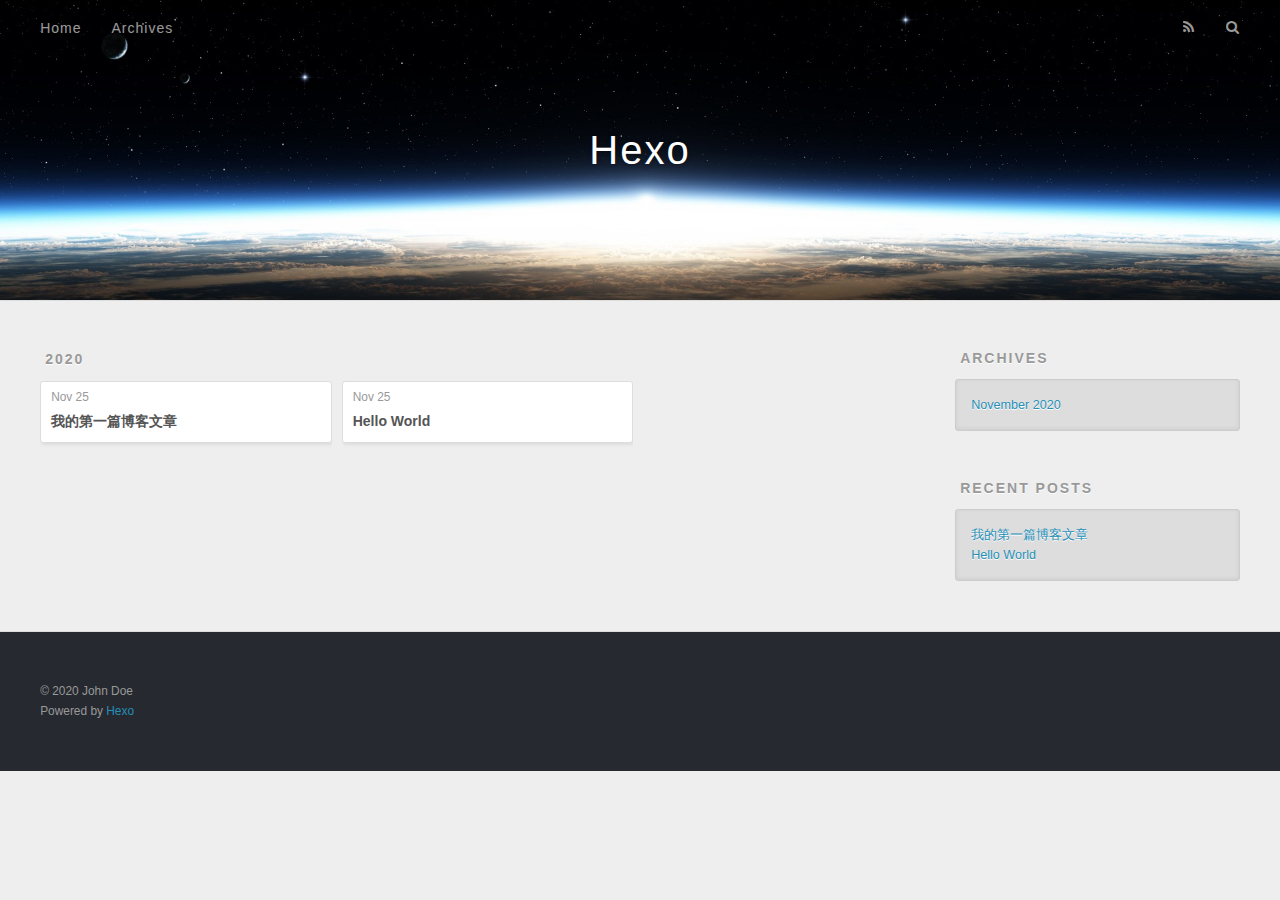
==== archives/index.html @ 77bc30f1 "Site updated: 2020-11-25 21:59:49" ====
<!DOCTYPE html>
<html>
<head>
  <meta charset="utf-8">
  

  
  <title>Archives | Hexo</title>
  <meta name="viewport" content="width=device-width, initial-scale=1, maximum-scale=1">
  <meta property="og:type" content="website">
<meta property="og:title" content="Hexo">
<meta property="og:url" content="http://example.com/archives/index.html">
<meta property="og:site_name" content="Hexo">
<meta property="og:locale" content="en_US">
<meta property="article:author" content="John Doe">
<meta name="twitter:card" content="summary">
  
    <link rel="alternate" href="/atom.xml" title="Hexo" type="application/atom+xml">
  
  
    <link rel="icon" href="/favicon.png">
  
  
    <link href="//fonts.googleapis.com/css?family=Source+Code+Pro" rel="stylesheet" type="text/css">
  
  
<link rel="stylesheet" href="/css/style.css">

<meta name="generator" content="Hexo 5.2.0"></head>

<body>
  <div id="container">
    <div id="wrap">
      <header id="header">
  <div id="banner"></div>
  <div id="header-outer" class="outer">
    <div id="header-title" class="inner">
      <h1 id="logo-wrap">
        <a href="/" id="logo">Hexo</a>
      </h1>
      
    </div>
    <div id="header-inner" class="inner">
      <nav id="main-nav">
        <a id="main-nav-toggle" class="nav-icon"></a>
        
          <a class="main-nav-link" href="/">Home</a>
        
          <a class="main-nav-link" href="/archives">Archives</a>
        
      </nav>
      <nav id="sub-nav">
        
          <a id="nav-rss-link" class="nav-icon" href="/atom.xml" title="RSS Feed"></a>
        
        <a id="nav-search-btn" class="nav-icon" title="Search"></a>
      </nav>
      <div id="search-form-wrap">
        <form action="//google.com/search" method="get" accept-charset="UTF-8" class="search-form"><input type="search" name="q" class="search-form-input" placeholder="Search"><button type="submit" class="search-form-submit">&#xF002;</button><input type="hidden" name="sitesearch" value="http://example.com"></form>
      </div>
    </div>
  </div>
</header>
      <div class="outer">
        <section id="main">
  
  
    
    
      
      
      <section class="archives-wrap">
        <div class="archive-year-wrap">
          <a href="/archives/2020" class="archive-year">2020</a>
        </div>
        <div class="archives">
    
    <article class="archive-article archive-type-post">
  <div class="archive-article-inner">
    <header class="archive-article-header">
      <a href="/2020/11/25/%E6%88%91%E7%9A%84%E7%AC%AC%E4%B8%80%E7%AF%87%E5%8D%9A%E5%AE%A2%E6%96%87%E7%AB%A0/" class="archive-article-date">
  <time datetime="2020-11-25T13:29:49.000Z" itemprop="datePublished">Nov 25</time>
</a>
      
  
    <h1 itemprop="name">
      <a class="archive-article-title" href="/2020/11/25/%E6%88%91%E7%9A%84%E7%AC%AC%E4%B8%80%E7%AF%87%E5%8D%9A%E5%AE%A2%E6%96%87%E7%AB%A0/">我的第一篇博客文章</a>
    </h1>
  

    </header>
  </div>
</article>
  
    
    
    <article class="archive-article archive-type-post">
  <div class="archive-article-inner">
    <header class="archive-article-header">
      <a href="/2020/11/25/hello-world/" class="archive-article-date">
  <time datetime="2020-11-25T12:55:19.593Z" itemprop="datePublished">Nov 25</time>
</a>
      
  
    <h1 itemprop="name">
      <a class="archive-article-title" href="/2020/11/25/hello-world/">Hello World</a>
    </h1>
  

    </header>
  </div>
</article>
  
  
    </div></section>
  


</section>
        
          <aside id="sidebar">
  
    

  
    

  
    
  
    
  <div class="widget-wrap">
    <h3 class="widget-title">Archives</h3>
    <div class="widget">
      <ul class="archive-list"><li class="archive-list-item"><a class="archive-list-link" href="/archives/2020/11/">November 2020</a></li></ul>
    </div>
  </div>


  
    
  <div class="widget-wrap">
    <h3 class="widget-title">Recent Posts</h3>
    <div class="widget">
      <ul>
        
          <li>
            <a href="/2020/11/25/%E6%88%91%E7%9A%84%E7%AC%AC%E4%B8%80%E7%AF%87%E5%8D%9A%E5%AE%A2%E6%96%87%E7%AB%A0/">我的第一篇博客文章</a>
          </li>
        
          <li>
            <a href="/2020/11/25/hello-world/">Hello World</a>
          </li>
        
      </ul>
    </div>
  </div>

  
</aside>
        
      </div>
      <footer id="footer">
  
  <div class="outer">
    <div id="footer-info" class="inner">
      &copy; 2020 John Doe<br>
      Powered by <a href="http://hexo.io/" target="_blank">Hexo</a>
    </div>
  </div>
</footer>
    </div>
    <nav id="mobile-nav">
  
    <a href="/" class="mobile-nav-link">Home</a>
  
    <a href="/archives" class="mobile-nav-link">Archives</a>
  
</nav>
    

<script src="//ajax.googleapis.com/ajax/libs/jquery/2.0.3/jquery.min.js"></script>


  
<link rel="stylesheet" href="/fancybox/jquery.fancybox.css">

  
<script src="/fancybox/jquery.fancybox.pack.js"></script>




<script src="/js/script.js"></script>




  </div>
</body>
</html>
---- css/style.css ----
body {
  width: 100%;
}
body:before,
body:after {
  content: "";
  display: table;
}
body:after {
  clear: both;
}
html,
body,
div,
span,
applet,
object,
iframe,
h1,
h2,
h3,
h4,
h5,
h6,
p,
blockquote,
pre,
a,
abbr,
acronym,
address,
big,
cite,
code,
del,
dfn,
em,
img,
ins,
kbd,
q,
s,
samp,
small,
strike,
strong,
sub,
sup,
tt,
var,
dl,
dt,
dd,
ol,
ul,
li,
fieldset,
form,
label,
legend,
table,
caption,
tbody,
tfoot,
thead,
tr,
th,
td {
  margin: 0;
  padding: 0;
  border: 0;
  outline: 0;
  font-weight: inherit;
  font-style: inherit;
  font-family: inherit;
  font-size: 100%;
  vertical-align: baseline;
}
body {
  line-height: 1;
  color: #000;
  background: #fff;
}
ol,
ul {
  list-style: none;
}
table {
  border-collapse: separate;
  border-spacing: 0;
  vertical-align: middle;
}
caption,
th,
td {
  text-align: left;
  font-weight: normal;
  vertical-align: middle;
}
a img {
  border: none;
}
input,
button {
  margin: 0;
  padding: 0;
}
input::-moz-focus-inner,
button::-moz-focus-inner {
  border: 0;
  padding: 0;
}
@font-face {
  font-family: FontAwesome;
  font-style: normal;
  font-weight: normal;
  src: url("fonts/fontawesome-webfont.eot?v=#4.0.3");
  src: url("fonts/fontawesome-webfont.eot?#iefix&v=#4.0.3") format("embedded-opentype"), url("fonts/fontawesome-webfont.woff?v=#4.0.3") format("woff"), url("fonts/fontawesome-webfont.ttf?v=#4.0.3") format("truetype"), url("fonts/fontawesome-webfont.svg#fontawesomeregular?v=#4.0.3") format("svg");
}
html,
body,
#container {
  height: 100%;
}
body {
  background: #eee;
  font: 14px -apple-system, BlinkMacSystemFont, "Segoe UI", "Roboto", "Oxygen", "Ubuntu", "Cantarell", "Fira Sans", "Droid Sans", "Helvetica Neue", sans-serif;
  -webkit-text-size-adjust: 100%;
}
.outer {
  max-width: 1220px;
  margin: 0 auto;
  padding: 0 20px;
}
.outer:before,
.outer:after {
  content: "";
  display: table;
}
.outer:after {
  clear: both;
}
.inner {
  display: inline;
  float: left;
  width: 98.33333333333333%;
  margin: 0 0.833333333333333%;
}
.left,
.alignleft {
  float: left;
}
.right,
.alignright {
  float: right;
}
.clear {
  clear: both;
}
#container {
  position: relative;
}
.mobile-nav-on {
  overflow: hidden;
}
#wrap {
  height: 100%;
  width: 100%;
  position: absolute;
  top: 0;
  left: 0;
  -webkit-transition: 0.2s ease-out;
  -moz-transition: 0.2s ease-out;
  -ms-transition: 0.2s ease-out;
  transition: 0.2s ease-out;
  z-index: 1;
  background: #eee;
}
.mobile-nav-on #wrap {
  left: 280px;
}
@media screen and (min-width: 768px) {
  #main {
    display: inline;
    float: left;
    width: 73.33333333333333%;
    margin: 0 0.833333333333333%;
  }
}
.article-date,
.article-category-link,
.archive-year,
.widget-title {
  text-decoration: none;
  text-transform: uppercase;
  letter-spacing: 2px;
  color: #999;
  margin-bottom: 1em;
  margin-left: 5px;
  line-height: 1em;
  text-shadow: 0 1px #fff;
  font-weight: bold;
}
.article-inner,
.archive-article-inner {
  background: #fff;
  -webkit-box-shadow: 1px 2px 3px #ddd;
  box-shadow: 1px 2px 3px #ddd;
  border: 1px solid #ddd;
  border-radius: 3px;
}
.article-entry h1,
.widget h1 {
  font-size: 2em;
}
.article-entry h2,
.widget h2 {
  font-size: 1.5em;
}
.article-entry h3,
.widget h3 {
  font-size: 1.3em;
}
.article-entry h4,
.widget h4 {
  font-size: 1.2em;
}
.article-entry h5,
.widget h5 {
  font-size: 1em;
}
.article-entry h6,
.widget h6 {
  font-size: 1em;
  color: #999;
}
.article-entry hr,
.widget hr {
  border: 1px dashed #ddd;
}
.article-entry strong,
.widget strong {
  font-weight: bold;
}
.article-entry em,
.widget em,
.article-entry cite,
.widget cite {
  font-style: italic;
}
.article-entry sup,
.widget sup,
.article-entry sub,
.widget sub {
  font-size: 0.75em;
  line-height: 0;
  position: relative;
  vertical-align: baseline;
}
.article-entry sup,
.widget sup {
  top: -0.5em;
}
.article-entry sub,
.widget sub {
  bottom: -0.2em;
}
.article-entry small,
.widget small {
  font-size: 0.85em;
}
.article-entry acronym,
.widget acronym,
.article-entry abbr,
.widget abbr {
  border-bottom: 1px dotted;
}
.article-entry ul,
.widget ul,
.article-entry ol,
.widget ol,
.article-entry dl,
.widget dl {
  margin: 0 20px;
  line-height: 1.6em;
}
.article-entry ul ul,
.widget ul ul,
.article-entry ol ul,
.widget ol ul,
.article-entry ul ol,
.widget ul ol,
.article-entry ol ol,
.widget ol ol {
  margin-top: 0;
  margin-bottom: 0;
}
.article-entry ul,
.widget ul {
  list-style: disc;
}
.article-entry ol,
.widget ol {
  list-style: decimal;
}
.article-entry dt,
.widget dt {
  font-weight: bold;
}
#header {
  height: 300px;
  position: relative;
  border-bottom: 1px solid #ddd;
}
#header:before,
#header:after {
  content: "";
  position: absolute;
  left: 0;
  right: 0;
  height: 40px;
}
#header:before {
  top: 0;
  background: -webkit-linear-gradient(rgba(0,0,0,0.2), transparent);
  background: -moz-linear-gradient(rgba(0,0,0,0.2), transparent);
  background: -ms-linear-gradient(rgba(0,0,0,0.2), transparent);
  background: linear-gradient(rgba(0,0,0,0.2), transparent);
}
#header:after {
  bottom: 0;
  background: -webkit-linear-gradient(transparent, rgba(0,0,0,0.2));
  background: -moz-linear-gradient(transparent, rgba(0,0,0,0.2));
  background: -ms-linear-gradient(transparent, rgba(0,0,0,0.2));
  background: linear-gradient(transparent, rgba(0,0,0,0.2));
}
#header-outer {
  height: 100%;
  position: relative;
}
#header-inner {
  position: relative;
  overflow: hidden;
}
#banner {
  position: absolute;
  top: 0;
  left: 0;
  width: 100%;
  height: 100%;
  background: url("images/banner.jpg") center #000;
  -webkit-background-size: cover;
  -moz-background-size: cover;
  background-size: cover;
  z-index: -1;
}
#header-title {
  text-align: center;
  height: 40px;
  position: absolute;
  top: 50%;
  left: 0;
  margin-top: -20px;
}
#logo,
#subtitle {
  text-decoration: none;
  color: #fff;
  font-weight: 300;
  text-shadow: 0 1px 4px rgba(0,0,0,0.3);
}
#logo {
  font-size: 40px;
  line-height: 40px;
  letter-spacing: 2px;
}
#subtitle {
  font-size: 16px;
  line-height: 16px;
  letter-spacing: 1px;
}
#subtitle-wrap {
  margin-top: 16px;
}
#main-nav {
  float: left;
  margin-left: -15px;
}
.nav-icon,
.main-nav-link {
  float: left;
  color: #fff;
  opacity: 0.6;
  text-decoration: none;
  text-shadow: 0 1px rgba(0,0,0,0.2);
  -webkit-transition: opacity 0.2s;
  -moz-transition: opacity 0.2s;
  -ms-transition: opacity 0.2s;
  transition: opacity 0.2s;
  display: block;
  padding: 20px 15px;
}
.nav-icon:hover,
.main-nav-link:hover {
  opacity: 1;
}
.nav-icon {
  font-family: FontAwesome;
  text-align: center;
  font-size: 14px;
  width: 14px;
  height: 14px;
  padding: 20px 15px;
  position: relative;
  cursor: pointer;
}
.main-nav-link {
  font-weight: 300;
  letter-spacing: 1px;
}
@media screen and (max-width: 479px) {
  .main-nav-link {
    display: none;
  }
}
#main-nav-toggle {
  display: none;
}
#main-nav-toggle:before {
  content: "\f0c9";
}
@media screen and (max-width: 479px) {
  #main-nav-toggle {
    display: block;
  }
}
#sub-nav {
  float: right;
  margin-right: -15px;
}
#nav-rss-link:before {
  content: "\f09e";
}
#nav-search-btn:before {
  content: "\f002";
}
#search-form-wrap {
  position: absolute;
  top: 15px;
  width: 150px;
  height: 30px;
  right: -150px;
  opacity: 0;
  -webkit-transition: 0.2s ease-out;
  -moz-transition: 0.2s ease-out;
  -ms-transition: 0.2s ease-out;
  transition: 0.2s ease-out;
}
#search-form-wrap.on {
  opacity: 1;
  right: 0;
}
@media screen and (max-width: 479px) {
  #search-form-wrap {
    width: 100%;
    right: -100%;
  }
}
.search-form {
  position: absolute;
  top: 0;
  left: 0;
  right: 0;
  background: #fff;
  padding: 5px 15px;
  border-radius: 15px;
  -webkit-box-shadow: 0 0 10px rgba(0,0,0,0.3);
  box-shadow: 0 0 10px rgba(0,0,0,0.3);
}
.search-form-input {
  border: none;
  background: none;
  color: #555;
  width: 100%;
  font: 13px -apple-system, BlinkMacSystemFont, "Segoe UI", "Roboto", "Oxygen", "Ubuntu", "Cantarell", "Fira Sans", "Droid Sans", "Helvetica Neue", sans-serif;
  outline: none;
}
.search-form-input::-webkit-search-results-decoration,
.search-form-input::-webkit-search-cancel-button {
  -webkit-appearance: none;
}
.search-form-submit {
  position: absolute;
  top: 50%;
  right: 10px;
  margin-top: -7px;
  font: 13px FontAwesome;
  border: none;
  background: none;
  color: #bbb;
  cursor: pointer;
}
.search-form-submit:hover,
.search-form-submit:focus {
  color: #777;
}
.article {
  margin: 50px 0;
}
.article-inner {
  overflow: hidden;
}
.article-meta:before,
.article-meta:after {
  content: "";
  display: table;
}
.article-meta:after {
  clear: both;
}
.article-date {
  float: left;
}
.article-category {
  float: left;
  line-height: 1em;
  color: #ccc;
  text-shadow: 0 1px #fff;
  margin-left: 8px;
}
.article-category:before {
  content: "\2022";
}
.article-category-link {
  margin: 0 12px 1em;
}
.article-header {
  padding: 20px 20px 0;
}
.article-title {
  text-decoration: none;
  font-size: 2em;
  font-weight: bold;
  color: #555;
  line-height: 1.1em;
  -webkit-transition: color 0.2s;
  -moz-transition: color 0.2s;
  -ms-transition: color 0.2s;
  transition: color 0.2s;
}
a.article-title:hover {
  color: #258fb8;
}
.article-entry {
  color: #555;
  padding: 0 20px;
}
.article-entry:before,
.article-entry:after {
  content: "";
  display: table;
}
.article-entry:after {
  clear: both;
}
.article-entry p,
.article-entry table {
  line-height: 1.6em;
  margin: 1.6em 0;
}
.article-entry h1,
.article-entry h2,
.article-entry h3,
.article-entry h4,
.article-entry h5,
.article-entry h6 {
  font-weight: bold;
}
.article-entry h1,
.article-entry h2,
.article-entry h3,
.article-entry h4,
.article-entry h5,
.article-entry h6 {
  line-height: 1.1em;
  margin: 1.1em 0;
}
.article-entry a {
  color: #258fb8;
  text-decoration: none;
}
.article-entry a:hover {
  text-decoration: underline;
}
.article-entry ul,
.article-entry ol,
.article-entry dl {
  margin-top: 1.6em;
  margin-bottom: 1.6em;
}
.article-entry img,
.article-entry video {
  max-width: 100%;
  height: auto;
  display: block;
  margin: auto;
}
.article-entry iframe {
  border: none;
}
.article-entry table {
  width: 100%;
  border-collapse: collapse;
  border-spacing: 0;
}
.article-entry th {
  font-weight: bold;
  border-bottom: 3px solid #ddd;
  padding-bottom: 0.5em;
}
.article-entry td {
  border-bottom: 1px solid #ddd;
  padding: 10px 0;
}
.article-entry blockquote {
  font-family: Georgia, "Times New Roman", serif;
  font-size: 1.4em;
  margin: 1.6em 20px;
  text-align: center;
}
.article-entry blockquote footer {
  font-size: 14px;
  margin: 1.6em 0;
  font-family: -apple-system, BlinkMacSystemFont, "Segoe UI", "Roboto", "Oxygen", "Ubuntu", "Cantarell", "Fira Sans", "Droid Sans", "Helvetica Neue", sans-serif;
}
.article-entry blockquote footer cite:before {
  content: "—";
  padding: 0 0.5em;
}
.article-entry .pullquote {
  text-align: left;
  width: 45%;
  margin: 0;
}
.article-entry .pullquote.left {
  margin-left: 0.5em;
  margin-right: 1em;
}
.article-entry .pullquote.right {
  margin-right: 0.5em;
  margin-left: 1em;
}
.article-entry .caption {
  color: #999;
  display: block;
  font-size: 0.9em;
  margin-top: 0.5em;
  position: relative;
  text-align: center;
}
.article-entry .video-container {
  position: relative;
  padding-top: 56.25%;
  height: 0;
  overflow: hidden;
}
.article-entry .video-container iframe,
.article-entry .video-container object,
.article-entry .video-container embed {
  position: absolute;
  top: 0;
  left: 0;
  width: 100%;
  height: 100%;
  margin-top: 0;
}
.article-more-link a {
  display: inline-block;
  line-height: 1em;
  padding: 6px 15px;
  border-radius: 15px;
  background: #eee;
  color: #999;
  text-shadow: 0 1px #fff;
  text-decoration: none;
}
.article-more-link a:hover {
  background: #258fb8;
  color: #fff;
  text-decoration: none;
  text-shadow: 0 1px #1e7293;
}
.article-footer {
  font-size: 0.85em;
  line-height: 1.6em;
  border-top: 1px solid #ddd;
  padding-top: 1.6em;
  margin: 0 20px 20px;
}
.article-footer:before,
.article-footer:after {
  content: "";
  display: table;
}
.article-footer:after {
  clear: both;
}
.article-footer a {
  color: #999;
  text-decoration: none;
}
.article-footer a:hover {
  color: #555;
}
.article-tag-list-item {
  float: left;
  margin-right: 10px;
}
.article-tag-list-link:before {
  content: "#";
}
.article-comment-link {
  float: right;
}
.article-comment-link:before {
  content: "\f075";
  font-family: FontAwesome;
  padding-right: 8px;
}
.article-share-link {
  cursor: pointer;
  float: right;
  margin-left: 20px;
}
.article-share-link:before {
  content: "\f064";
  font-family: FontAwesome;
  padding-right: 6px;
}
#article-nav {
  position: relative;
}
#article-nav:before,
#article-nav:after {
  content: "";
  display: table;
}
#article-nav:after {
  clear: both;
}
@media screen and (min-width: 768px) {
  #article-nav {
    margin: 50px 0;
  }
  #article-nav:before {
    width: 8px;
    height: 8px;
    position: absolute;
    top: 50%;
    left: 50%;
    margin-top: -4px;
    margin-left: -4px;
    content: "";
    border-radius: 50%;
    background: #ddd;
    -webkit-box-shadow: 0 1px 2px #fff;
    box-shadow: 0 1px 2px #fff;
  }
}
.article-nav-link-wrap {
  text-decoration: none;
  text-shadow: 0 1px #fff;
  color: #999;
  -webkit-box-sizing: border-box;
  -moz-box-sizing: border-box;
  box-sizing: border-box;
  margin-top: 50px;
  text-align: center;
  display: block;
}
.article-nav-link-wrap:hover {
  color: #555;
}
@media screen and (min-width: 768px) {
  .article-nav-link-wrap {
    width: 50%;
    margin-top: 0;
  }
}
@media screen and (min-width: 768px) {
  #article-nav-newer {
    float: left;
    text-align: right;
    padding-right: 20px;
  }
}
@media screen and (min-width: 768px) {
  #article-nav-older {
    float: right;
    text-align: left;
    padding-left: 20px;
  }
}
.article-nav-caption {
  text-transform: uppercase;
  letter-spacing: 2px;
  color: #ddd;
  line-height: 1em;
  font-weight: bold;
}
#article-nav-newer .article-nav-caption {
  margin-right: -2px;
}
.article-nav-title {
  font-size: 0.85em;
  line-height: 1.6em;
  margin-top: 0.5em;
}
.article-share-box {
  position: absolute;
  display: none;
  background: #fff;
  -webkit-box-shadow: 1px 2px 10px rgba(0,0,0,0.2);
  box-shadow: 1px 2px 10px rgba(0,0,0,0.2);
  border-radius: 3px;
  margin-left: -145px;
  overflow: hidden;
  z-index: 1;
}
.article-share-box.on {
  display: block;
}
.article-share-input {
  width: 100%;
  background: none;
  -webkit-box-sizing: border-box;
  -moz-box-sizing: border-box;
  box-sizing: border-box;
  font: 14px -apple-system, BlinkMacSystemFont, "Segoe UI", "Roboto", "Oxygen", "Ubuntu", "Cantarell", "Fira Sans", "Droid Sans", "Helvetica Neue", sans-serif;
  padding: 0 15px;
  color: #555;
  outline: none;
  border: 1px solid #ddd;
  border-radius: 3px 3px 0 0;
  height: 36px;
  line-height: 36px;
}
.article-share-links {
  background: #eee;
}
.article-share-links:before,
.article-share-links:after {
  content: "";
  display: table;
}
.article-share-links:after {
  clear: both;
}
.article-share-twitter,
.article-share-facebook,
.article-share-pinterest,
.article-share-google {
  width: 50px;
  height: 36px;
  display: block;
  float: left;
  position: relative;
  color: #999;
  text-shadow: 0 1px #fff;
}
.article-share-twitter:before,
.article-share-facebook:before,
.article-share-pinterest:before,
.article-share-google:before {
  font-size: 20px;
  font-family: FontAwesome;
  width: 20px;
  height: 20px;
  position: absolute;
  top: 50%;
  left: 50%;
  margin-top: -10px;
  margin-left: -10px;
  text-align: center;
}
.article-share-twitter:hover,
.article-share-facebook:hover,
.article-share-pinterest:hover,
.article-share-google:hover {
  color: #fff;
}
.article-share-twitter:before {
  content: "\f099";
}
.article-share-twitter:hover {
  background: #00aced;
  text-shadow: 0 1px #008abe;
}
.article-share-facebook:before {
  content: "\f09a";
}
.article-share-facebook:hover {
  background: #3b5998;
  text-shadow: 0 1px #2f477a;
}
.article-share-pinterest:before {
  content: "\f0d2";
}
.article-share-pinterest:hover {
  background: #cb2027;
  text-shadow: 0 1px #a21a1f;
}
.article-share-google:before {
  content: "\f0d5";
}
.article-share-google:hover {
  background: #dd4b39;
  text-shadow: 0 1px #be3221;
}
.article-gallery {
  background: #000;
  position: relative;
}
.article-gallery-photos {
  position: relative;
  overflow: hidden;
}
.article-gallery-img {
  display: none;
  max-width: 100%;
}
.article-gallery-img:first-child {
  display: block;
}
.article-gallery-img.loaded {
  position: absolute;
  display: block;
}
.article-gallery-img img {
  display: block;
  max-width: 100%;
  margin: 0 auto;
}
#comments {
  background: #fff;
  -webkit-box-shadow: 1px 2px 3px #ddd;
  box-shadow: 1px 2px 3px #ddd;
  padding: 20px;
  border: 1px solid #ddd;
  border-radius: 3px;
  margin: 50px 0;
}
#comments a {
  color: #258fb8;
}
.archives-wrap {
  margin: 50px 0;
}
.archives:before,
.archives:after {
  content: "";
  display: table;
}
.archives:after {
  clear: both;
}
.archive-year-wrap {
  margin-bottom: 1em;
}
.archives {
  -webkit-column-gap: 10px;
  -moz-column-gap: 10px;
  column-gap: 10px;
}
@media screen and (min-width: 480px) and (max-width: 767px) {
  .archives {
    -webkit-column-count: 2;
    -moz-column-count: 2;
    column-count: 2;
  }
}
@media screen and (min-width: 768px) {
  .archives {
    -webkit-column-count: 3;
    -moz-column-count: 3;
    column-count: 3;
  }
}
.archive-article {
  -webkit-column-break-inside: avoid;
  page-break-inside: avoid;
  overflow: hidden;
  break-inside: avoid-column;
}
.archive-article-inner {
  padding: 10px;
  margin-bottom: 15px;
}
.archive-article-title {
  text-decoration: none;
  font-weight: bold;
  color: #555;
  -webkit-transition: color 0.2s;
  -moz-transition: color 0.2s;
  -ms-transition: color 0.2s;
  transition: color 0.2s;
  line-height: 1.6em;
}
.archive-article-title:hover {
  color: #258fb8;
}
.archive-article-footer {
  margin-top: 1em;
}
.archive-article-date {
  color: #999;
  text-decoration: none;
  font-size: 0.85em;
  line-height: 1em;
  margin-bottom: 0.5em;
  display: block;
}
#page-nav {
  margin: 50px auto;
  background: #fff;
  -webkit-box-shadow: 1px 2px 3px #ddd;
  box-shadow: 1px 2px 3px #ddd;
  border: 1px solid #ddd;
  border-radius: 3px;
  text-align: center;
  color: #999;
  overflow: hidden;
}
#page-nav:before,
#page-nav:after {
  content: "";
  display: table;
}
#page-nav:after {
  clear: both;
}
#page-nav a,
#page-nav span {
  padding: 10px 20px;
  line-height: 1;
  height: 2ex;
}
#page-nav a {
  color: #999;
  text-decoration: none;
}
#page-nav a:hover {
  background: #999;
  color: #fff;
}
#page-nav .prev {
  float: left;
}
#page-nav .next {
  float: right;
}
#page-nav .page-number {
  display: inline-block;
}
@media screen and (max-width: 479px) {
  #page-nav .page-number {
    display: none;
  }
}
#page-nav .current {
  color: #555;
  font-weight: bold;
}
#page-nav .space {
  color: #ddd;
}
#footer {
  background: #262a30;
  padding: 50px 0;
  border-top: 1px solid #ddd;
  color: #999;
}
#footer a {
  color: #258fb8;
  text-decoration: none;
}
#footer a:hover {
  text-decoration: underline;
}
#footer-info {
  line-height: 1.6em;
  font-size: 0.85em;
}
.article-entry pre,
.article-entry .highlight {
  background: #2d2d2d;
  margin: 0 -20px;
  padding: 15px 20px;
  border-style: solid;
  border-color: #ddd;
  border-width: 1px 0;
  overflow: auto;
  color: #ccc;
  line-height: 22.400000000000002px;
}
.article-entry .highlight .gutter pre,
.article-entry .gist .gist-file .gist-data .line-numbers {
  color: #666;
  font-size: 0.85em;
}
.article-entry pre,
.article-entry code {
  font-family: "Source Code Pro", Consolas, Monaco, Menlo, Consolas, monospace;
}
.article-entry code {
  background: #eee;
  text-shadow: 0 1px #fff;
  padding: 0 0.3em;
}
.article-entry pre code {
  background: none;
  text-shadow: none;
  padding: 0;
}
.article-entry .highlight pre {
  border: none;
  margin: 0;
  padding: 0;
}
.article-entry .highlight table {
  margin: 0;
  width: auto;
}
.article-entry .highlight td {
  border: none;
  padding: 0;
}
.article-entry .highlight figcaption {
  font-size: 0.85em;
  color: #999;
  line-height: 1em;
  margin-bottom: 1em;
}
.article-entry .highlight figcaption:before,
.article-entry .highlight figcaption:after {
  content: "";
  display: table;
}
.article-entry .highlight figcaption:after {
  clear: both;
}
.article-entry .highlight figcaption a {
  float: right;
}
.article-entry .highlight .gutter pre {
  text-align: right;
  padding-right: 20px;
}
.article-entry .highlight .line {
  height: 22.400000000000002px;
}
.article-entry .highlight .line.marked {
  background: #515151;
}
.article-entry .gist {
  margin: 0 -20px;
  border-style: solid;
  border-color: #ddd;
  border-width: 1px 0;
  background: #2d2d2d;
  padding: 15px 20px 15px 0;
}
.article-entry .gist .gist-file {
  border: none;
  font-family: "Source Code Pro", Consolas, Monaco, Menlo, Consolas, monospace;
  margin: 0;
}
.article-entry .gist .gist-file .gist-data {
  background: none;
  border: none;
}
.article-entry .gist .gist-file .gist-data .line-numbers {
  background: none;
  border: none;
  padding: 0 20px 0 0;
}
.article-entry .gist .gist-file .gist-data .line-data {
  padding: 0 !important;
}
.article-entry .gist .gist-file .highlight {
  margin: 0;
  padding: 0;
  border: none;
}
.article-entry .gist .gist-file .gist-meta {
  background: #2d2d2d;
  color: #999;
  font: 0.85em -apple-system, BlinkMacSystemFont, "Segoe UI", "Roboto", "Oxygen", "Ubuntu", "Cantarell", "Fira Sans", "Droid Sans", "Helvetica Neue", sans-serif;
  text-shadow: 0 0;
  padding: 0;
  margin-top: 1em;
  margin-left: 20px;
}
.article-entry .gist .gist-file .gist-meta a {
  color: #258fb8;
  font-weight: normal;
}
.article-entry .gist .gist-file .gist-meta a:hover {
  text-decoration: underline;
}
pre .comment,
pre .title {
  color: #999;
}
pre .variable,
pre .attribute,
pre .tag,
pre .regexp,
pre .ruby .constant,
pre .xml .tag .title,
pre .xml .pi,
pre .xml .doctype,
pre .html .doctype,
pre .css .id,
pre .css .class,
pre .css .pseudo {
  color: #f2777a;
}
pre .number,
pre .preprocessor,
pre .built_in,
pre .literal,
pre .params,
pre .constant {
  color: #f99157;
}
pre .class,
pre .ruby .class .title,
pre .css .rules .attribute {
  color: #9c9;
}
pre .string,
pre .value,
pre .inheritance,
pre .header,
pre .ruby .symbol,
pre .xml .cdata {
  color: #9c9;
}
pre .css .hexcolor {
  color: #6cc;
}
pre .function,
pre .python .decorator,
pre .python .title,
pre .ruby .function .title,
pre .ruby .title .keyword,
pre .perl .sub,
pre .javascript .title,
pre .coffeescript .title {
  color: #69c;
}
pre .keyword,
pre .javascript .function {
  color: #c9c;
}
@media screen and (max-width: 479px) {
  #mobile-nav {
    position: absolute;
    top: 0;
    left: 0;
    width: 280px;
    height: 100%;
    background: #191919;
    border-right: 1px solid #fff;
  }
}
@media screen and (max-width: 479px) {
  .mobile-nav-link {
    display: block;
    color: #999;
    text-decoration: none;
    padding: 15px 20px;
    font-weight: bold;
  }
  .mobile-nav-link:hover {
    color: #fff;
  }
}
@media screen and (min-width: 768px) {
  #sidebar {
    display: inline;
    float: left;
    width: 23.333333333333332%;
    margin: 0 0.833333333333333%;
  }
}
.widget-wrap {
  margin: 50px 0;
}
.widget {
  color: #777;
  text-shadow: 0 1px #fff;
  background: #ddd;
  -webkit-box-shadow: 0 -1px 4px #ccc inset;
  box-shadow: 0 -1px 4px #ccc inset;
  border: 1px solid #ccc;
  padding: 15px;
  border-radius: 3px;
}
.widget a {
  color: #258fb8;
  text-decoration: none;
}
.widget a:hover {
  text-decoration: underline;
}
.widget ul ul,
.widget ol ul,
.widget dl ul,
.widget ul ol,
.widget ol ol,
.widget dl ol,
.widget ul dl,
.widget ol dl,
.widget dl dl {
  margin-left: 15px;
  list-style: disc;
}
.widget {
  line-height: 1.6em;
  word-wrap: break-word;
  font-size: 0.9em;
}
.widget ul,
.widget ol {
  list-style: none;
  margin: 0;
}
.widget ul ul,
.widget ol ul,
.widget ul ol,
.widget ol ol {
  margin: 0 20px;
}
.widget ul ul,
.widget ol ul {
  list-style: disc;
}
.widget ul ol,
.widget ol ol {
  list-style: decimal;
}
.category-list-count,
.tag-list-count,
.archive-list-count {
  padding-left: 5px;
  color: #999;
  font-size: 0.85em;
}
.category-list-count:before,
.tag-list-count:before,
.archive-list-count:before {
  content: "(";
}
.category-list-count:after,
.tag-list-count:after,
.archive-list-count:after {
  content: ")";
}
.tagcloud a {
  margin-right: 5px;
  display: inline-block;
}
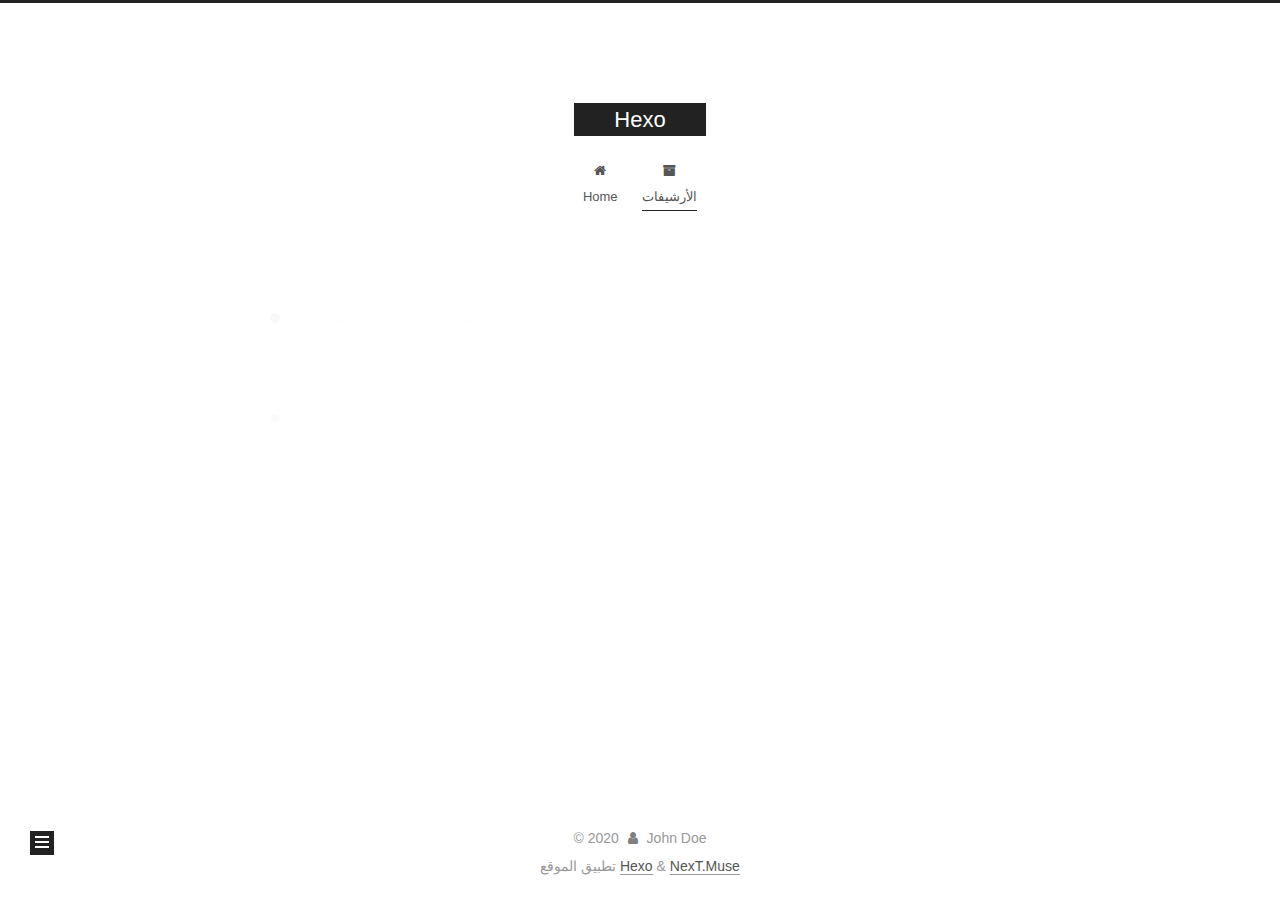
==== commit a539ceef: "Site updated: 2020-11-26 10:55:27" ====
--- a/archives/index.html
+++ b/archives/index.html
@@ -1,201 +1,360 @@
 <!DOCTYPE html>
-<html>
+<html lang="zh-Hans">
 <head>
-  <meta charset="utf-8">
-  
-
-  
-  <title>Archives | Hexo</title>
-  <meta name="viewport" content="width=device-width, initial-scale=1, maximum-scale=1">
+  <meta charset="UTF-8">
+<meta name="viewport" content="width=device-width, initial-scale=1, maximum-scale=2">
+<meta name="theme-color" content="#222">
+<meta name="generator" content="Hexo 5.2.0">
+  <link rel="apple-touch-icon" sizes="180x180" href="/images/apple-touch-icon-next.png">
+  <link rel="icon" type="image/png" sizes="32x32" href="/images/favicon-32x32-next.png">
+  <link rel="icon" type="image/png" sizes="16x16" href="/images/favicon-16x16-next.png">
+  <link rel="mask-icon" href="/images/logo.svg" color="#222">
+
+<link rel="stylesheet" href="/css/main.css">
+
+
+<link rel="stylesheet" href="/lib/font-awesome/css/font-awesome.min.css">
+
+<script id="hexo-configurations">
+    var NexT = window.NexT || {};
+    var CONFIG = {"hostname":"example.com","root":"/","scheme":"Muse","version":"7.8.0","exturl":false,"sidebar":{"position":"left","display":"post","padding":18,"offset":12,"onmobile":false},"copycode":{"enable":false,"show_result":false,"style":null},"back2top":{"enable":true,"sidebar":false,"scrollpercent":false},"bookmark":{"enable":false,"color":"#222","save":"auto"},"fancybox":false,"mediumzoom":false,"lazyload":false,"pangu":false,"comments":{"style":"tabs","active":null,"storage":true,"lazyload":false,"nav":null},"algolia":{"hits":{"per_page":10},"labels":{"input_placeholder":"Search for Posts","hits_empty":"We didn't find any results for the search: ${query}","hits_stats":"${hits} results found in ${time} ms"}},"localsearch":{"enable":false,"trigger":"auto","top_n_per_article":1,"unescape":false,"preload":false},"motion":{"enable":true,"async":false,"transition":{"post_block":"fadeIn","post_header":"slideDownIn","post_body":"slideDownIn","coll_header":"slideLeftIn","sidebar":"slideUpIn"}}};
+  </script>
+
   <meta property="og:type" content="website">
 <meta property="og:title" content="Hexo">
 <meta property="og:url" content="http://example.com/archives/index.html">
 <meta property="og:site_name" content="Hexo">
-<meta property="og:locale" content="en_US">
+<meta property="og:locale">
 <meta property="article:author" content="John Doe">
 <meta name="twitter:card" content="summary">
-  
-    <link rel="alternate" href="/atom.xml" title="Hexo" type="application/atom+xml">
-  
-  
-    <link rel="icon" href="/favicon.png">
-  
-  
-    <link href="//fonts.googleapis.com/css?family=Source+Code+Pro" rel="stylesheet" type="text/css">
-  
-  
-<link rel="stylesheet" href="/css/style.css">
-
-<meta name="generator" content="Hexo 5.2.0"></head>
-
-<body>
-  <div id="container">
-    <div id="wrap">
-      <header id="header">
-  <div id="banner"></div>
-  <div id="header-outer" class="outer">
-    <div id="header-title" class="inner">
-      <h1 id="logo-wrap">
-        <a href="/" id="logo">Hexo</a>
-      </h1>
+
+<link rel="canonical" href="http://example.com/archives/">
+
+
+<script id="page-configurations">
+  // https://hexo.io/docs/variables.html
+  CONFIG.page = {
+    sidebar: "",
+    isHome : false,
+    isPost : false,
+    lang   : 'zh-Hans'
+  };
+</script>
+
+  <title>الأرشيف | Hexo</title>
+  
+
+
+
+
+
+
+  <noscript>
+  <style>
+  .use-motion .brand,
+  .use-motion .menu-item,
+  .sidebar-inner,
+  .use-motion .post-block,
+  .use-motion .pagination,
+  .use-motion .comments,
+  .use-motion .post-header,
+  .use-motion .post-body,
+  .use-motion .collection-header { opacity: initial; }
+
+  .use-motion .site-title,
+  .use-motion .site-subtitle {
+    opacity: initial;
+    top: initial;
+  }
+
+  .use-motion .logo-line-before i { left: initial; }
+  .use-motion .logo-line-after i { right: initial; }
+  </style>
+</noscript>
+
+</head>
+
+<body itemscope itemtype="http://schema.org/WebPage">
+  <div class="container use-motion">
+    <div class="headband"></div>
+
+    <header class="header" itemscope itemtype="http://schema.org/WPHeader">
+      <div class="header-inner"><div class="site-brand-container">
+  <div class="site-nav-toggle">
+    <div class="toggle" aria-label="تشغيل شريط التصفح">
+      <span class="toggle-line toggle-line-first"></span>
+      <span class="toggle-line toggle-line-middle"></span>
+      <span class="toggle-line toggle-line-last"></span>
+    </div>
+  </div>
+
+  <div class="site-meta">
+
+    <a href="/" class="brand" rel="start">
+      <span class="logo-line-before"><i></i></span>
+      <h1 class="site-title">Hexo</h1>
+      <span class="logo-line-after"><i></i></span>
+    </a>
+  </div>
+
+  <div class="site-nav-right">
+    <div class="toggle popup-trigger">
+    </div>
+  </div>
+</div>
+
+
+
+
+<nav class="site-nav">
+  <ul id="menu" class="menu">
+        <li class="menu-item menu-item-home">
+
+    <a href="/" rel="section"><i class="fa fa-fw fa-home"></i>Home</a>
+
+  </li>
+        <li class="menu-item menu-item-archives">
+
+    <a href="/archives/" rel="section"><i class="fa fa-fw fa-archive"></i>الأرشيفات</a>
+
+  </li>
+  </ul>
+</nav>
+
+
+
+
+</div>
+    </header>
+
+    
+  <div class="back-to-top">
+    <i class="fa fa-arrow-up"></i>
+    <span>0%</span>
+  </div>
+
+
+    <main class="main">
+      <div class="main-inner">
+        <div class="content-wrap">
+          
+
+          <div class="content archive">
+            
+
+  
+  
+  
+  <div class="post-block">
+    <div class="posts-collapse">
+      <div class="collection-title">
+        <span class="collection-header">هِم..! 2 مقالاً بالمُجمل. واصل الكتابة.</span>
+      </div>
+
       
-    </div>
-    <div id="header-inner" class="inner">
-      <nav id="main-nav">
-        <a id="main-nav-toggle" class="nav-icon"></a>
+    <div class="collection-year">
+      <span class="collection-header">2020</span>
+    </div>
+
+  <article itemscope itemtype="http://schema.org/Article">
+    <header class="post-header">
+
+      <div class="post-meta">
+        <time itemprop="dateCreated"
+              datetime="2020-11-25T21:29:49+08:00"
+              content="2020-11-25">
+          11-25
+        </time>
+      </div>
+
+      <div class="post-title">
+          <a class="post-title-link" href="/2020/11/25/%E6%88%91%E7%9A%84%E7%AC%AC%E4%B8%80%E7%AF%87%E5%8D%9A%E5%AE%A2%E6%96%87%E7%AB%A0/" itemprop="url">
+            <span itemprop="name">我的第一篇博客文章</span>
+          </a>
+      </div>
+
+    </header>
+  </article>
+
+  <article itemscope itemtype="http://schema.org/Article">
+    <header class="post-header">
+
+      <div class="post-meta">
+        <time itemprop="dateCreated"
+              datetime="2020-11-25T20:55:19+08:00"
+              content="2020-11-25">
+          11-25
+        </time>
+      </div>
+
+      <div class="post-title">
+          <a class="post-title-link" href="/2020/11/25/hello-world/" itemprop="url">
+            <span itemprop="name">Hello World</span>
+          </a>
+      </div>
+
+    </header>
+  </article>
+
+
+    </div>
+  </div>
+  
+  
+  
+
+  
+
+
+
+          </div>
+          
+
+<script>
+  window.addEventListener('tabs:register', () => {
+    let { activeClass } = CONFIG.comments;
+    if (CONFIG.comments.storage) {
+      activeClass = localStorage.getItem('comments_active') || activeClass;
+    }
+    if (activeClass) {
+      let activeTab = document.querySelector(`a[href="#comment-${activeClass}"]`);
+      if (activeTab) {
+        activeTab.click();
+      }
+    }
+  });
+  if (CONFIG.comments.storage) {
+    window.addEventListener('tabs:click', event => {
+      if (!event.target.matches('.tabs-comment .tab-content .tab-pane')) return;
+      let commentClass = event.target.classList[1];
+      localStorage.setItem('comments_active', commentClass);
+    });
+  }
+</script>
+
+        </div>
+          
+  
+  <div class="toggle sidebar-toggle">
+    <span class="toggle-line toggle-line-first"></span>
+    <span class="toggle-line toggle-line-middle"></span>
+    <span class="toggle-line toggle-line-last"></span>
+  </div>
+
+  <aside class="sidebar">
+    <div class="sidebar-inner">
+
+      <ul class="sidebar-nav motion-element">
+        <li class="sidebar-nav-toc">
+          المحتويات
+        </li>
+        <li class="sidebar-nav-overview">
+          عام
+        </li>
+      </ul>
+
+      <!--noindex-->
+      <div class="post-toc-wrap sidebar-panel">
+      </div>
+      <!--/noindex-->
+
+      <div class="site-overview-wrap sidebar-panel">
+        <div class="site-author motion-element" itemprop="author" itemscope itemtype="http://schema.org/Person">
+  <p class="site-author-name" itemprop="name">John Doe</p>
+  <div class="site-description" itemprop="description"></div>
+</div>
+<div class="site-state-wrap motion-element">
+  <nav class="site-state">
+      <div class="site-state-item site-state-posts">
+          <a href="/archives/">
         
-          <a class="main-nav-link" href="/">Home</a>
+          <span class="site-state-item-count">2</span>
+          <span class="site-state-item-name">المقالات</span>
+        </a>
+      </div>
+  </nav>
+</div>
+
+
+
+      </div>
+
+    </div>
+  </aside>
+  <div id="sidebar-dimmer"></div>
+
+
+      </div>
+    </main>
+
+    <footer class="footer">
+      <div class="footer-inner">
         
-          <a class="main-nav-link" href="/archives">Archives</a>
+
         
-      </nav>
-      <nav id="sub-nav">
+
+<div class="copyright">
+  
+  &copy; 
+  <span itemprop="copyrightYear">2020</span>
+  <span class="with-love">
+    <i class="fa fa-user"></i>
+  </span>
+  <span class="author" itemprop="copyrightHolder">John Doe</span>
+</div>
+  <div class="powered-by">تطبيق الموقع <a href="https://hexo.io/" class="theme-link" rel="noopener" target="_blank">Hexo</a> & <a href="https://muse.theme-next.org/" class="theme-link" rel="noopener" target="_blank">NexT.Muse</a>
+  </div>
+
         
-          <a id="nav-rss-link" class="nav-icon" href="/atom.xml" title="RSS Feed"></a>
-        
-        <a id="nav-search-btn" class="nav-icon" title="Search"></a>
-      </nav>
-      <div id="search-form-wrap">
-        <form action="//google.com/search" method="get" accept-charset="UTF-8" class="search-form"><input type="search" name="q" class="search-form-input" placeholder="Search"><button type="submit" class="search-form-submit">&#xF002;</button><input type="hidden" name="sitesearch" value="http://example.com"></form>
-      </div>
-    </div>
-  </div>
-</header>
-      <div class="outer">
-        <section id="main">
-  
-  
-    
-    
-      
-      
-      <section class="archives-wrap">
-        <div class="archive-year-wrap">
-          <a href="/archives/2020" class="archive-year">2020</a>
-        </div>
-        <div class="archives">
-    
-    <article class="archive-article archive-type-post">
-  <div class="archive-article-inner">
-    <header class="archive-article-header">
-      <a href="/2020/11/25/%E6%88%91%E7%9A%84%E7%AC%AC%E4%B8%80%E7%AF%87%E5%8D%9A%E5%AE%A2%E6%96%87%E7%AB%A0/" class="archive-article-date">
-  <time datetime="2020-11-25T13:29:49.000Z" itemprop="datePublished">Nov 25</time>
-</a>
-      
-  
-    <h1 itemprop="name">
-      <a class="archive-article-title" href="/2020/11/25/%E6%88%91%E7%9A%84%E7%AC%AC%E4%B8%80%E7%AF%87%E5%8D%9A%E5%AE%A2%E6%96%87%E7%AB%A0/">我的第一篇博客文章</a>
-    </h1>
-  
-
-    </header>
-  </div>
-</article>
-  
-    
-    
-    <article class="archive-article archive-type-post">
-  <div class="archive-article-inner">
-    <header class="archive-article-header">
-      <a href="/2020/11/25/hello-world/" class="archive-article-date">
-  <time datetime="2020-11-25T12:55:19.593Z" itemprop="datePublished">Nov 25</time>
-</a>
-      
-  
-    <h1 itemprop="name">
-      <a class="archive-article-title" href="/2020/11/25/hello-world/">Hello World</a>
-    </h1>
-  
-
-    </header>
-  </div>
-</article>
-  
-  
-    </div></section>
-  
-
-
-</section>
-        
-          <aside id="sidebar">
-  
-    
-
-  
-    
-
-  
-    
-  
-    
-  <div class="widget-wrap">
-    <h3 class="widget-title">Archives</h3>
-    <div class="widget">
-      <ul class="archive-list"><li class="archive-list-item"><a class="archive-list-link" href="/archives/2020/11/">November 2020</a></li></ul>
-    </div>
-  </div>
-
-
-  
-    
-  <div class="widget-wrap">
-    <h3 class="widget-title">Recent Posts</h3>
-    <div class="widget">
-      <ul>
-        
-          <li>
-            <a href="/2020/11/25/%E6%88%91%E7%9A%84%E7%AC%AC%E4%B8%80%E7%AF%87%E5%8D%9A%E5%AE%A2%E6%96%87%E7%AB%A0/">我的第一篇博客文章</a>
-          </li>
-        
-          <li>
-            <a href="/2020/11/25/hello-world/">Hello World</a>
-          </li>
-        
-      </ul>
-    </div>
-  </div>
-
-  
-</aside>
-        
-      </div>
-      <footer id="footer">
-  
-  <div class="outer">
-    <div id="footer-info" class="inner">
-      &copy; 2020 John Doe<br>
-      Powered by <a href="http://hexo.io/" target="_blank">Hexo</a>
-    </div>
-  </div>
-</footer>
-    </div>
-    <nav id="mobile-nav">
-  
-    <a href="/" class="mobile-nav-link">Home</a>
-  
-    <a href="/archives" class="mobile-nav-link">Archives</a>
-  
-</nav>
-    
-
-<script src="//ajax.googleapis.com/ajax/libs/jquery/2.0.3/jquery.min.js"></script>
-
-
-  
-<link rel="stylesheet" href="/fancybox/jquery.fancybox.css">
-
-  
-<script src="/fancybox/jquery.fancybox.pack.js"></script>
-
-
-
-
-<script src="/js/script.js"></script>
-
-
-
-
-  </div>
+
+
+
+
+
+
+
+
+      </div>
+    </footer>
+  </div>
+
+  
+  <script src="/lib/anime.min.js"></script>
+  <script src="/lib/velocity/velocity.min.js"></script>
+  <script src="/lib/velocity/velocity.ui.min.js"></script>
+
+<script src="/js/utils.js"></script>
+
+<script src="/js/motion.js"></script>
+
+
+<script src="/js/schemes/muse.js"></script>
+
+
+<script src="/js/next-boot.js"></script>
+
+
+
+
+  
+
+
+
+
+
+
+
+
+
+
+
+
+
+
+
+  
+
+  
+
 </body>
-</html>+</html>
--- a/css/main.css
+++ b/css/main.css
@@ -0,0 +1,2296 @@
+:root {
+  --body-bg-color: #fff;
+  --content-bg-color: #fff;
+  --card-bg-color: #f5f5f5;
+  --text-color: #555;
+  --link-color: #555;
+  --link-hover-color: #222;
+  --brand-color: #fff;
+  --brand-hover-color: #fff;
+  --table-row-odd-bg-color: #f9f9f9;
+  --table-row-hover-bg-color: #f5f5f5;
+  --menu-item-bg-color: #f5f5f5;
+  --btn-default-bg: #222;
+  --btn-default-color: #fff;
+  --btn-default-border-color: #222;
+  --btn-default-hover-bg: #fff;
+  --btn-default-hover-color: #222;
+  --btn-default-hover-border-color: #222;
+}
+html {
+  line-height: 1.15; /* 1 */
+  -webkit-text-size-adjust: 100%; /* 2 */
+}
+body {
+  margin: 0;
+}
+main {
+  display: block;
+}
+h1 {
+  font-size: 2em;
+  margin: 0.67em 0;
+}
+hr {
+  box-sizing: content-box; /* 1 */
+  height: 0; /* 1 */
+  overflow: visible; /* 2 */
+}
+pre {
+  font-family: monospace, monospace; /* 1 */
+  font-size: 1em; /* 2 */
+}
+a {
+  background: transparent;
+}
+abbr[title] {
+  border-bottom: none; /* 1 */
+  text-decoration: underline; /* 2 */
+  text-decoration: underline dotted; /* 2 */
+}
+b,
+strong {
+  font-weight: bolder;
+}
+code,
+kbd,
+samp {
+  font-family: monospace, monospace; /* 1 */
+  font-size: 1em; /* 2 */
+}
+small {
+  font-size: 80%;
+}
+sub,
+sup {
+  font-size: 75%;
+  line-height: 0;
+  position: relative;
+  vertical-align: baseline;
+}
+sub {
+  bottom: -0.25em;
+}
+sup {
+  top: -0.5em;
+}
+img {
+  border-style: none;
+}
+button,
+input,
+optgroup,
+select,
+textarea {
+  font-family: inherit; /* 1 */
+  font-size: 100%; /* 1 */
+  line-height: 1.15; /* 1 */
+  margin: 0; /* 2 */
+}
+button,
+input {
+/* 1 */
+  overflow: visible;
+}
+button,
+select {
+/* 1 */
+  text-transform: none;
+}
+button,
+[type='button'],
+[type='reset'],
+[type='submit'] {
+  -webkit-appearance: button;
+}
+button::-moz-focus-inner,
+[type='button']::-moz-focus-inner,
+[type='reset']::-moz-focus-inner,
+[type='submit']::-moz-focus-inner {
+  border-style: none;
+  padding: 0;
+}
+button:-moz-focusring,
+[type='button']:-moz-focusring,
+[type='reset']:-moz-focusring,
+[type='submit']:-moz-focusring {
+  outline: 1px dotted ButtonText;
+}
+fieldset {
+  padding: 0.35em 0.75em 0.625em;
+}
+legend {
+  box-sizing: border-box; /* 1 */
+  color: inherit; /* 2 */
+  display: table; /* 1 */
+  max-width: 100%; /* 1 */
+  padding: 0; /* 3 */
+  white-space: normal; /* 1 */
+}
+progress {
+  vertical-align: baseline;
+}
+textarea {
+  overflow: auto;
+}
+[type='checkbox'],
+[type='radio'] {
+  box-sizing: border-box; /* 1 */
+  padding: 0; /* 2 */
+}
+[type='number']::-webkit-inner-spin-button,
+[type='number']::-webkit-outer-spin-button {
+  height: auto;
+}
+[type='search'] {
+  outline-offset: -2px; /* 2 */
+  -webkit-appearance: textfield; /* 1 */
+}
+[type='search']::-webkit-search-decoration {
+  -webkit-appearance: none;
+}
+::-webkit-file-upload-button {
+  font: inherit; /* 2 */
+  -webkit-appearance: button; /* 1 */
+}
+details {
+  display: block;
+}
+summary {
+  display: list-item;
+}
+template {
+  display: none;
+}
+[hidden] {
+  display: none;
+}
+::selection {
+  background: #262a30;
+  color: #eee;
+}
+html,
+body {
+  height: 100%;
+}
+body {
+  background: var(--body-bg-color);
+  color: var(--text-color);
+  font-family: 'Lato', "PingFang SC", "Microsoft YaHei", sans-serif;
+  font-size: 1em;
+  line-height: 2;
+}
+@media (max-width: 991px) {
+  body {
+    padding-left: 0 !important;
+    padding-right: 0 !important;
+  }
+}
+h1,
+h2,
+h3,
+h4,
+h5,
+h6 {
+  font-family: 'Lato', "PingFang SC", "Microsoft YaHei", sans-serif;
+  font-weight: bold;
+  line-height: 1.5;
+  margin: 20px 0 15px;
+}
+h1 {
+  font-size: 1.5em;
+}
+h2 {
+  font-size: 1.375em;
+}
+h3 {
+  font-size: 1.25em;
+}
+h4 {
+  font-size: 1.125em;
+}
+h5 {
+  font-size: 1em;
+}
+h6 {
+  font-size: 0.875em;
+}
+p {
+  margin: 0 0 20px 0;
+}
+a,
+span.exturl {
+  border-bottom: 1px solid #999;
+  color: var(--link-color);
+  outline: 0;
+  text-decoration: none;
+  overflow-wrap: break-word;
+  word-wrap: break-word;
+  cursor: pointer;
+}
+a:hover,
+span.exturl:hover {
+  border-bottom-color: var(--link-hover-color);
+  color: var(--link-hover-color);
+}
+iframe,
+img,
+video {
+  display: block;
+  margin-left: auto;
+  margin-right: auto;
+  max-width: 100%;
+}
+hr {
+  background-image: repeating-linear-gradient(-45deg, #ddd, #ddd 4px, transparent 4px, transparent 8px);
+  border: 0;
+  height: 3px;
+  margin: 40px 0;
+}
+blockquote {
+  border-left: 4px solid #ddd;
+  color: #666;
+  margin: 0;
+  padding: 0 15px;
+}
+blockquote cite::before {
+  content: '-';
+  padding: 0 5px;
+}
+dt {
+  font-weight: bold;
+}
+dd {
+  margin: 0;
+  padding: 0;
+}
+kbd {
+  background-color: #f5f5f5;
+  background-image: linear-gradient(#eee, #fff, #eee);
+  border: 1px solid #ccc;
+  border-radius: 0.2em;
+  box-shadow: 0.1em 0.1em 0.2em rgba(0,0,0,0.1);
+  color: #555;
+  font-family: inherit;
+  padding: 0.1em 0.3em;
+  white-space: nowrap;
+}
+.table-container {
+  overflow: auto;
+}
+table {
+  border-collapse: collapse;
+  border-spacing: 0;
+  font-size: 0.875em;
+  margin: 0 0 20px 0;
+  width: 100%;
+}
+tbody tr:nth-of-type(odd) {
+  background: var(--table-row-odd-bg-color);
+}
+tbody tr:hover {
+  background: var(--table-row-hover-bg-color);
+}
+caption,
+th,
+td {
+  font-weight: normal;
+  padding: 8px;
+  text-align: left;
+  vertical-align: middle;
+}
+th,
+td {
+  border: 1px solid #ddd;
+  border-bottom: 3px solid #ddd;
+}
+th {
+  font-weight: 700;
+  padding-bottom: 10px;
+}
+td {
+  border-bottom-width: 1px;
+}
+.btn {
+  background: var(--btn-default-bg);
+  border: 2px solid var(--btn-default-border-color);
+  border-radius: 0;
+  color: var(--btn-default-color);
+  display: inline-block;
+  font-size: 0.875em;
+  line-height: 2;
+  padding: 0 20px;
+  text-decoration: none;
+  transition-property: background-color;
+  transition-delay: 0s;
+  transition-duration: 0.2s;
+  transition-timing-function: ease-in-out;
+}
+.btn:hover {
+  background: var(--btn-default-hover-bg);
+  border-color: var(--btn-default-hover-border-color);
+  color: var(--btn-default-hover-color);
+}
+.btn + .btn {
+  margin: 0 0 8px 8px;
+}
+.btn .fa-fw {
+  text-align: left;
+  width: 1.285714285714286em;
+}
+.toggle {
+  line-height: 0;
+}
+.toggle .toggle-line {
+  background: #fff;
+  display: inline-block;
+  height: 2px;
+  left: 0;
+  position: relative;
+  top: 0;
+  transition: all 0.4s;
+  vertical-align: top;
+  width: 100%;
+}
+.toggle .toggle-line:not(:first-child) {
+  margin-top: 3px;
+}
+.toggle.toggle-arrow .toggle-line-first {
+  left: 50%;
+  top: 2px;
+  transform: rotate(45deg);
+  width: 50%;
+}
+.toggle.toggle-arrow .toggle-line-middle {
+  left: 2px;
+  width: 90%;
+}
+.toggle.toggle-arrow .toggle-line-last {
+  left: 50%;
+  top: -2px;
+  transform: rotate(-45deg);
+  width: 50%;
+}
+.toggle.toggle-close .toggle-line-first {
+  transform: rotate(-45deg);
+  top: 5px;
+}
+.toggle.toggle-close .toggle-line-middle {
+  opacity: 0;
+}
+.toggle.toggle-close .toggle-line-last {
+  transform: rotate(45deg);
+  top: -5px;
+}
+.highlight,
+pre {
+  background: #f7f7f7;
+  color: #4d4d4c;
+  line-height: 1.6;
+  margin: 0 auto 20px;
+}
+pre,
+code {
+  font-family: consolas, Menlo, monospace, "PingFang SC", "Microsoft YaHei";
+}
+code {
+  background: #eee;
+  border-radius: 3px;
+  color: #555;
+  padding: 2px 4px;
+  overflow-wrap: break-word;
+  word-wrap: break-word;
+}
+.highlight *::selection {
+  background: #d6d6d6;
+}
+.highlight pre {
+  border: 0;
+  margin: 0;
+  padding: 10px 0;
+}
+.highlight table {
+  border: 0;
+  margin: 0;
+  width: auto;
+}
+.highlight td {
+  border: 0;
+  padding: 0;
+}
+.highlight figcaption {
+  background: #eff2f3;
+  color: #4d4d4c;
+  display: flex;
+  font-size: 0.875em;
+  justify-content: space-between;
+  line-height: 1.2;
+  padding: 0.5em;
+}
+.highlight figcaption a {
+  color: #4d4d4c;
+}
+.highlight figcaption a:hover {
+  border-bottom-color: #4d4d4c;
+}
+.highlight .gutter {
+  -moz-user-select: none;
+  -ms-user-select: none;
+  -webkit-user-select: none;
+  user-select: none;
+}
+.highlight .gutter pre {
+  background: #eff2f3;
+  color: #869194;
+  padding-left: 10px;
+  padding-right: 10px;
+  text-align: right;
+}
+.highlight .code pre {
+  background: #f7f7f7;
+  padding-left: 10px;
+  width: 100%;
+}
+.gist table {
+  width: auto;
+}
+.gist table td {
+  border: 0;
+}
+pre {
+  overflow: auto;
+  padding: 10px;
+}
+pre code {
+  background: none;
+  color: #4d4d4c;
+  font-size: 0.875em;
+  padding: 0;
+  text-shadow: none;
+}
+pre .deletion {
+  background: #fdd;
+}
+pre .addition {
+  background: #dfd;
+}
+pre .meta {
+  color: #eab700;
+  -moz-user-select: none;
+  -ms-user-select: none;
+  -webkit-user-select: none;
+  user-select: none;
+}
+pre .comment {
+  color: #8e908c;
+}
+pre .variable,
+pre .attribute,
+pre .tag,
+pre .name,
+pre .regexp,
+pre .ruby .constant,
+pre .xml .tag .title,
+pre .xml .pi,
+pre .xml .doctype,
+pre .html .doctype,
+pre .css .id,
+pre .css .class,
+pre .css .pseudo {
+  color: #c82829;
+}
+pre .number,
+pre .preprocessor,
+pre .built_in,
+pre .builtin-name,
+pre .literal,
+pre .params,
+pre .constant,
+pre .command {
+  color: #f5871f;
+}
+pre .ruby .class .title,
+pre .css .rules .attribute,
+pre .string,
+pre .symbol,
+pre .value,
+pre .inheritance,
+pre .header,
+pre .ruby .symbol,
+pre .xml .cdata,
+pre .special,
+pre .formula {
+  color: #718c00;
+}
+pre .title,
+pre .css .hexcolor {
+  color: #3e999f;
+}
+pre .function,
+pre .python .decorator,
+pre .python .title,
+pre .ruby .function .title,
+pre .ruby .title .keyword,
+pre .perl .sub,
+pre .javascript .title,
+pre .coffeescript .title {
+  color: #4271ae;
+}
+pre .keyword,
+pre .javascript .function {
+  color: #8959a8;
+}
+.blockquote-center {
+  border-left: none;
+  margin: 40px 0;
+  padding: 0;
+  position: relative;
+  text-align: center;
+}
+.blockquote-center::before,
+.blockquote-center::after {
+  background-repeat: no-repeat;
+  background-size: 22px 22px;
+  content: ' ';
+  display: block;
+  height: 24px;
+  opacity: 0.2;
+  position: absolute;
+  width: 100%;
+}
+.blockquote-center::before {
+  background-image: url("../images/quote-l.svg");
+  background-position: 0 -6px;
+  border-top: 1px solid #ccc;
+  top: -20px;
+}
+.blockquote-center::after {
+  background-image: url("../images/quote-r.svg");
+  background-position: 100% 8px;
+  border-bottom: 1px solid #ccc;
+  bottom: -20px;
+}
+.blockquote-center p,
+.blockquote-center div {
+  text-align: center;
+}
+.post-body .group-picture img {
+  margin: 0 auto;
+  padding: 0 3px;
+}
+.group-picture-row {
+  margin-bottom: 6px;
+  overflow: hidden;
+}
+.group-picture-column {
+  float: left;
+  margin-bottom: 10px;
+}
+.post-body .label {
+  color: #555;
+  display: inline;
+  padding: 0 2px;
+}
+.post-body .label.default {
+  background: #f0f0f0;
+}
+.post-body .label.primary {
+  background: #efe6f7;
+}
+.post-body .label.info {
+  background: #e5f2f8;
+}
+.post-body .label.success {
+  background: #e7f4e9;
+}
+.post-body .label.warning {
+  background: #fcf6e1;
+}
+.post-body .label.danger {
+  background: #fae8eb;
+}
+.post-body .tabs {
+  margin-bottom: 20px;
+}
+.post-body .tabs,
+.tabs-comment {
+  display: block;
+  padding-top: 10px;
+  position: relative;
+}
+.post-body .tabs ul.nav-tabs,
+.tabs-comment ul.nav-tabs {
+  display: flex;
+  flex-wrap: wrap;
+  margin: 0;
+  margin-bottom: -1px;
+  padding: 0;
+}
+@media (max-width: 413px) {
+  .post-body .tabs ul.nav-tabs,
+  .tabs-comment ul.nav-tabs {
+    display: block;
+    margin-bottom: 5px;
+  }
+}
+.post-body .tabs ul.nav-tabs li.tab,
+.tabs-comment ul.nav-tabs li.tab {
+  border-bottom: 1px solid #ddd;
+  border-left: 1px solid transparent;
+  border-right: 1px solid transparent;
+  border-top: 3px solid transparent;
+  flex-grow: 1;
+  list-style-type: none;
+  border-radius: 0 0 0 0;
+}
+@media (max-width: 413px) {
+  .post-body .tabs ul.nav-tabs li.tab,
+  .tabs-comment ul.nav-tabs li.tab {
+    border-bottom: 1px solid transparent;
+    border-left: 3px solid transparent;
+    border-right: 1px solid transparent;
+    border-top: 1px solid transparent;
+  }
+}
+@media (max-width: 413px) {
+  .post-body .tabs ul.nav-tabs li.tab,
+  .tabs-comment ul.nav-tabs li.tab {
+    border-radius: 0;
+  }
+}
+.post-body .tabs ul.nav-tabs li.tab a,
+.tabs-comment ul.nav-tabs li.tab a {
+  border-bottom: initial;
+  display: block;
+  line-height: 1.8;
+  outline: 0;
+  padding: 0.25em 0.75em;
+  text-align: center;
+  transition-delay: 0s;
+  transition-duration: 0.2s;
+  transition-timing-function: ease-out;
+}
+.post-body .tabs ul.nav-tabs li.tab a i,
+.tabs-comment ul.nav-tabs li.tab a i {
+  width: 1.285714285714286em;
+}
+.post-body .tabs ul.nav-tabs li.tab.active,
+.tabs-comment ul.nav-tabs li.tab.active {
+  border-bottom: 1px solid transparent;
+  border-left: 1px solid #ddd;
+  border-right: 1px solid #ddd;
+  border-top: 3px solid #fc6423;
+}
+@media (max-width: 413px) {
+  .post-body .tabs ul.nav-tabs li.tab.active,
+  .tabs-comment ul.nav-tabs li.tab.active {
+    border-bottom: 1px solid #ddd;
+    border-left: 3px solid #fc6423;
+    border-right: 1px solid #ddd;
+    border-top: 1px solid #ddd;
+  }
+}
+.post-body .tabs ul.nav-tabs li.tab.active a,
+.tabs-comment ul.nav-tabs li.tab.active a {
+  color: var(--link-color);
+  cursor: default;
+}
+.post-body .tabs .tab-content .tab-pane,
+.tabs-comment .tab-content .tab-pane {
+  border: 1px solid #ddd;
+  border-top: 0;
+  padding: 20px 20px 0 20px;
+  border-radius: 0;
+}
+.post-body .tabs .tab-content .tab-pane:not(.active),
+.tabs-comment .tab-content .tab-pane:not(.active) {
+  display: none;
+}
+.post-body .tabs .tab-content .tab-pane.active,
+.tabs-comment .tab-content .tab-pane.active {
+  display: block;
+}
+.post-body .tabs .tab-content .tab-pane.active:nth-of-type(1),
+.tabs-comment .tab-content .tab-pane.active:nth-of-type(1) {
+  border-radius: 0 0 0 0;
+}
+@media (max-width: 413px) {
+  .post-body .tabs .tab-content .tab-pane.active:nth-of-type(1),
+  .tabs-comment .tab-content .tab-pane.active:nth-of-type(1) {
+    border-radius: 0;
+  }
+}
+.post-body .note {
+  border-radius: 3px;
+  margin-bottom: 20px;
+  padding: 1em;
+  position: relative;
+  border: 1px solid #eee;
+  border-left-width: 5px;
+}
+.post-body .note h2,
+.post-body .note h3,
+.post-body .note h4,
+.post-body .note h5,
+.post-body .note h6 {
+  margin-top: 0;
+  border-bottom: initial;
+  margin-bottom: 0;
+  padding-top: 0;
+}
+.post-body .note p:first-child,
+.post-body .note ul:first-child,
+.post-body .note ol:first-child,
+.post-body .note table:first-child,
+.post-body .note pre:first-child,
+.post-body .note blockquote:first-child,
+.post-body .note img:first-child {
+  margin-top: 0;
+}
+.post-body .note p:last-child,
+.post-body .note ul:last-child,
+.post-body .note ol:last-child,
+.post-body .note table:last-child,
+.post-body .note pre:last-child,
+.post-body .note blockquote:last-child,
+.post-body .note img:last-child {
+  margin-bottom: 0;
+}
+.post-body .note.default {
+  border-left-color: #777;
+}
+.post-body .note.default h2,
+.post-body .note.default h3,
+.post-body .note.default h4,
+.post-body .note.default h5,
+.post-body .note.default h6 {
+  color: #777;
+}
+.post-body .note.primary {
+  border-left-color: #6f42c1;
+}
+.post-body .note.primary h2,
+.post-body .note.primary h3,
+.post-body .note.primary h4,
+.post-body .note.primary h5,
+.post-body .note.primary h6 {
+  color: #6f42c1;
+}
+.post-body .note.info {
+  border-left-color: #428bca;
+}
+.post-body .note.info h2,
+.post-body .note.info h3,
+.post-body .note.info h4,
+.post-body .note.info h5,
+.post-body .note.info h6 {
+  color: #428bca;
+}
+.post-body .note.success {
+  border-left-color: #5cb85c;
+}
+.post-body .note.success h2,
+.post-body .note.success h3,
+.post-body .note.success h4,
+.post-body .note.success h5,
+.post-body .note.success h6 {
+  color: #5cb85c;
+}
+.post-body .note.warning {
+  border-left-color: #f0ad4e;
+}
+.post-body .note.warning h2,
+.post-body .note.warning h3,
+.post-body .note.warning h4,
+.post-body .note.warning h5,
+.post-body .note.warning h6 {
+  color: #f0ad4e;
+}
+.post-body .note.danger {
+  border-left-color: #d9534f;
+}
+.post-body .note.danger h2,
+.post-body .note.danger h3,
+.post-body .note.danger h4,
+.post-body .note.danger h5,
+.post-body .note.danger h6 {
+  color: #d9534f;
+}
+.pagination .prev,
+.pagination .next,
+.pagination .page-number,
+.pagination .space {
+  display: inline-block;
+  margin: 0 10px;
+  padding: 0 11px;
+  position: relative;
+  top: -1px;
+}
+@media (max-width: 767px) {
+  .pagination .prev,
+  .pagination .next,
+  .pagination .page-number,
+  .pagination .space {
+    margin: 0 5px;
+  }
+}
+.pagination {
+  border-top: 1px solid #eee;
+  margin: 120px 0 0;
+  text-align: center;
+}
+.pagination .prev,
+.pagination .next,
+.pagination .page-number {
+  border-bottom: 0;
+  border-top: 1px solid #eee;
+  transition-property: border-color;
+  transition-delay: 0s;
+  transition-duration: 0.2s;
+  transition-timing-function: ease-in-out;
+}
+.pagination .prev:hover,
+.pagination .next:hover,
+.pagination .page-number:hover {
+  border-top-color: #222;
+}
+.pagination .space {
+  margin: 0;
+  padding: 0;
+}
+.pagination .prev {
+  margin-left: 0;
+}
+.pagination .next {
+  margin-right: 0;
+}
+.pagination .page-number.current {
+  background: #ccc;
+  border-top-color: #ccc;
+  color: #fff;
+}
+@media (max-width: 767px) {
+  .pagination {
+    border-top: none;
+  }
+  .pagination .prev,
+  .pagination .next,
+  .pagination .page-number {
+    border-bottom: 1px solid #eee;
+    border-top: 0;
+    margin-bottom: 10px;
+    padding: 0 10px;
+  }
+  .pagination .prev:hover,
+  .pagination .next:hover,
+  .pagination .page-number:hover {
+    border-bottom-color: #222;
+  }
+}
+.comments {
+  margin-top: 60px;
+  overflow: hidden;
+}
+.comment-button-group {
+  display: flex;
+  flex-wrap: wrap-reverse;
+  justify-content: center;
+  margin: 1em 0;
+}
+.comment-button-group .comment-button {
+  margin: 0.1em 0.2em;
+}
+.comment-button-group .comment-button.active {
+  background: var(--btn-default-hover-bg);
+  border-color: var(--btn-default-hover-border-color);
+  color: var(--btn-default-hover-color);
+}
+.comment-position {
+  display: none;
+}
+.comment-position.active {
+  display: block;
+}
+.tabs-comment {
+  background: var(--content-bg-color);
+  margin-top: 4em;
+  padding-top: 0;
+}
+.tabs-comment .comments {
+  border: 0;
+  box-shadow: none;
+  margin-top: 0;
+  padding-top: 0;
+}
+.container {
+  min-height: 100%;
+  position: relative;
+}
+.main-inner {
+  margin: 0 auto;
+  width: 700px;
+}
+@media (min-width: 1200px) {
+  .main-inner {
+    width: 800px;
+  }
+}
+@media (min-width: 1600px) {
+  .main-inner {
+    width: 900px;
+  }
+}
+@media (max-width: 767px) {
+  .content-wrap {
+    padding: 0 20px;
+  }
+}
+.header {
+  background: transparent;
+}
+.header-inner {
+  margin: 0 auto;
+  width: 700px;
+}
+@media (min-width: 1200px) {
+  .header-inner {
+    width: 800px;
+  }
+}
+@media (min-width: 1600px) {
+  .header-inner {
+    width: 900px;
+  }
+}
+.site-brand-container {
+  display: flex;
+  flex-shrink: 0;
+  padding: 0 10px;
+}
+.headband {
+  background: #222;
+  height: 3px;
+}
+.site-meta {
+  flex-grow: 1;
+  text-align: center;
+}
+@media (max-width: 767px) {
+  .site-meta {
+    text-align: center;
+  }
+}
+.brand {
+  border-bottom: none;
+  color: var(--brand-color);
+  display: inline-block;
+  line-height: 1.375em;
+  padding: 0 40px;
+  position: relative;
+}
+.brand:hover {
+  color: var(--brand-hover-color);
+}
+.site-title {
+  font-family: 'Lato', "PingFang SC", "Microsoft YaHei", sans-serif;
+  font-size: 1.375em;
+  font-weight: normal;
+  margin: 0;
+}
+.site-subtitle {
+  color: #999;
+  font-size: 0.8125em;
+  margin: 10px 0;
+}
+.use-motion .brand {
+  opacity: 0;
+}
+.use-motion .site-title,
+.use-motion .site-subtitle,
+.use-motion .custom-logo-image {
+  opacity: 0;
+  position: relative;
+  top: -10px;
+}
+.site-nav-toggle,
+.site-nav-right {
+  display: none;
+}
+@media (max-width: 767px) {
+  .site-nav-toggle,
+  .site-nav-right {
+    display: flex;
+    flex-direction: column;
+    justify-content: center;
+  }
+}
+.site-nav-toggle .toggle,
+.site-nav-right .toggle {
+  color: var(--text-color);
+  padding: 10px;
+  width: 22px;
+}
+.site-nav-toggle .toggle .toggle-line,
+.site-nav-right .toggle .toggle-line {
+  background: var(--text-color);
+  border-radius: 1px;
+}
+.site-nav {
+  display: block;
+}
+@media (max-width: 767px) {
+  .site-nav {
+    clear: both;
+    display: none;
+  }
+}
+.site-nav.site-nav-on {
+  display: block;
+}
+.menu {
+  margin-top: 20px;
+  padding-left: 0;
+  text-align: center;
+}
+.menu-item {
+  display: inline-block;
+  list-style: none;
+  margin: 0 10px;
+}
+@media (max-width: 767px) {
+  .menu-item {
+    display: block;
+    margin-top: 10px;
+  }
+  .menu-item.menu-item-search {
+    display: none;
+  }
+}
+.menu-item a,
+.menu-item span.exturl {
+  border-bottom: 0;
+  display: block;
+  font-size: 0.8125em;
+  transition-property: border-color;
+  transition-delay: 0s;
+  transition-duration: 0.2s;
+  transition-timing-function: ease-in-out;
+}
+@media (hover: none) {
+  .menu-item a:hover,
+  .menu-item span.exturl:hover {
+    border-bottom-color: transparent !important;
+  }
+}
+.menu-item .fa {
+  margin-right: 8px;
+}
+.menu-item .badge {
+  display: inline-block;
+  font-weight: bold;
+  line-height: 1;
+  margin-left: 0.35em;
+  margin-top: 0.35em;
+  text-align: center;
+  white-space: nowrap;
+}
+@media (max-width: 767px) {
+  .menu-item .badge {
+    float: right;
+    margin-left: 0;
+  }
+}
+.menu-item-active a,
+.menu .menu-item a:hover,
+.menu .menu-item span.exturl:hover {
+  background: var(--menu-item-bg-color);
+}
+.use-motion .menu-item {
+  opacity: 0;
+}
+.sidebar {
+  background: #222;
+  bottom: 0;
+  box-shadow: inset 0 2px 6px #000;
+  position: fixed;
+  top: 0;
+}
+@media (max-width: 991px) {
+  .sidebar {
+    display: none;
+  }
+}
+.sidebar-inner {
+  color: #999;
+  padding: 18px 10px;
+  text-align: center;
+}
+.cc-license {
+  margin-top: 10px;
+  text-align: center;
+}
+.cc-license .cc-opacity {
+  border-bottom: none;
+  opacity: 0.7;
+}
+.cc-license .cc-opacity:hover {
+  opacity: 0.9;
+}
+.cc-license img {
+  display: inline-block;
+}
+.site-author-image {
+  border: 2px solid #333;
+  display: block;
+  margin: 0 auto;
+  max-width: 96px;
+  padding: 2px;
+}
+.site-author-name {
+  color: #f5f5f5;
+  font-weight: normal;
+  margin: 5px 0 0;
+  text-align: center;
+}
+.site-description {
+  color: #999;
+  font-size: 1em;
+  margin-top: 5px;
+  text-align: center;
+}
+.links-of-author {
+  margin-top: 15px;
+}
+.links-of-author a,
+.links-of-author span.exturl {
+  border-bottom-color: #555;
+  display: inline-block;
+  font-size: 0.8125em;
+  margin-bottom: 10px;
+  margin-right: 10px;
+  vertical-align: middle;
+}
+.links-of-author a::before,
+.links-of-author span.exturl::before {
+  background: #3d11ff;
+  border-radius: 50%;
+  content: ' ';
+  display: inline-block;
+  height: 4px;
+  margin-right: 3px;
+  vertical-align: middle;
+  width: 4px;
+}
+.sidebar-button {
+  margin-top: 15px;
+}
+.sidebar-button a {
+  border: 1px solid #fc6423;
+  border-radius: 4px;
+  color: #fc6423;
+  display: inline-block;
+  padding: 0 15px;
+}
+.sidebar-button a .fa {
+  margin-right: 5px;
+}
+.sidebar-button a:hover {
+  background: #fc6423;
+  border: 1px solid #fc6423;
+  color: #fff;
+}
+.sidebar-button a:hover .fa {
+  color: #fff;
+}
+.links-of-blogroll {
+  font-size: 0.8125em;
+  margin-top: 10px;
+}
+.links-of-blogroll-title {
+  font-size: 0.875em;
+  font-weight: 600;
+  margin-top: 0;
+}
+.links-of-blogroll-list {
+  list-style: none;
+  margin: 0;
+  padding: 0;
+}
+#sidebar-dimmer {
+  display: none;
+}
+@media (max-width: 767px) {
+  #sidebar-dimmer {
+    background: #000;
+    display: block;
+    height: 100%;
+    left: 100%;
+    opacity: 0;
+    position: fixed;
+    top: 0;
+    width: 100%;
+    z-index: 1100;
+  }
+  .sidebar-active + #sidebar-dimmer {
+    opacity: 0.7;
+    transform: translateX(-100%);
+    transition: opacity 0.5s;
+  }
+}
+.sidebar-nav {
+  margin: 0;
+  padding-bottom: 20px;
+  padding-left: 0;
+}
+.sidebar-nav li {
+  border-bottom: 1px solid transparent;
+  color: #555;
+  cursor: pointer;
+  display: inline-block;
+  font-size: 0.875em;
+}
+.sidebar-nav li.sidebar-nav-overview {
+  margin-left: 10px;
+}
+.sidebar-nav li:hover {
+  color: #f5f5f5;
+}
+.sidebar-nav .sidebar-nav-active {
+  border-bottom-color: #87daff;
+  color: #87daff;
+}
+.sidebar-nav .sidebar-nav-active:hover {
+  color: #87daff;
+}
+.sidebar-panel {
+  display: none;
+  overflow-x: hidden;
+  overflow-y: auto;
+}
+.sidebar-panel-active {
+  display: block;
+}
+.sidebar-toggle {
+  background: #222;
+  bottom: 45px;
+  cursor: pointer;
+  height: 14px;
+  left: 30px;
+  padding: 5px;
+  position: fixed;
+  width: 14px;
+  z-index: 1300;
+}
+@media (max-width: 991px) {
+  .sidebar-toggle {
+    left: 20px;
+    opacity: 0.8;
+    display: none;
+  }
+}
+.sidebar-toggle:hover .toggle-line {
+  background: #87daff;
+}
+.post-toc {
+  font-size: 0.875em;
+}
+.post-toc ol {
+  list-style: none;
+  margin: 0;
+  padding: 0 2px 5px 10px;
+  text-align: left;
+}
+.post-toc ol > ol {
+  padding-left: 0;
+}
+.post-toc ol a {
+  transition-property: all;
+  transition-delay: 0s;
+  transition-duration: 0.2s;
+  transition-timing-function: ease-in-out;
+}
+.post-toc .nav-item {
+  line-height: 1.8;
+  overflow: hidden;
+  text-overflow: ellipsis;
+  white-space: nowrap;
+}
+.post-toc .nav .nav-child {
+  display: none;
+}
+.post-toc .nav .active > .nav-child {
+  display: block;
+}
+.post-toc .nav .active-current > .nav-child {
+  display: block;
+}
+.post-toc .nav .active-current > .nav-child > .nav-item {
+  display: block;
+}
+.post-toc .nav .active > a {
+  border-bottom-color: #87daff;
+  color: #87daff;
+}
+.post-toc .nav .active-current > a {
+  color: #87daff;
+}
+.post-toc .nav .active-current > a:hover {
+  color: #87daff;
+}
+.site-state {
+  display: flex;
+  justify-content: center;
+  line-height: 1.4;
+  margin-top: 10px;
+  overflow: hidden;
+  text-align: center;
+  white-space: nowrap;
+}
+.site-state-item {
+  padding: 0 15px;
+}
+.site-state-item:not(:first-child) {
+  border-left: 1px solid #333;
+}
+.site-state-item a {
+  border-bottom: none;
+}
+.site-state-item-count {
+  display: block;
+  font-size: 1.25em;
+  font-weight: 600;
+  text-align: center;
+}
+.site-state-item-name {
+  color: inherit;
+  font-size: 0.875em;
+}
+.footer {
+  color: #999;
+  font-size: 0.875em;
+  padding: 20px 0;
+}
+.footer.footer-fixed {
+  bottom: 0;
+  left: 0;
+  position: absolute;
+  right: 0;
+}
+.footer-inner {
+  box-sizing: border-box;
+  margin: 0 auto;
+  text-align: center;
+  width: 700px;
+}
+@media (min-width: 1200px) {
+  .footer-inner {
+    width: 800px;
+  }
+}
+@media (min-width: 1600px) {
+  .footer-inner {
+    width: 900px;
+  }
+}
+.languages {
+  display: inline-block;
+  font-size: 1.125em;
+  position: relative;
+}
+.languages .lang-select-label span {
+  margin: 0 0.5em;
+}
+.languages .lang-select {
+  height: 100%;
+  left: 0;
+  opacity: 0;
+  position: absolute;
+  top: 0;
+  width: 100%;
+}
+.with-love {
+  color: #808080;
+  display: inline-block;
+  margin: 0 5px;
+}
+.powered-by,
+.theme-info {
+  display: inline-block;
+}
+@-moz-keyframes iconAnimate {
+  0%, 100% {
+    transform: scale(1);
+  }
+  10%, 30% {
+    transform: scale(0.9);
+  }
+  20%, 40%, 60%, 80% {
+    transform: scale(1.1);
+  }
+  50%, 70% {
+    transform: scale(1.1);
+  }
+}
+@-webkit-keyframes iconAnimate {
+  0%, 100% {
+    transform: scale(1);
+  }
+  10%, 30% {
+    transform: scale(0.9);
+  }
+  20%, 40%, 60%, 80% {
+    transform: scale(1.1);
+  }
+  50%, 70% {
+    transform: scale(1.1);
+  }
+}
+@-o-keyframes iconAnimate {
+  0%, 100% {
+    transform: scale(1);
+  }
+  10%, 30% {
+    transform: scale(0.9);
+  }
+  20%, 40%, 60%, 80% {
+    transform: scale(1.1);
+  }
+  50%, 70% {
+    transform: scale(1.1);
+  }
+}
+@keyframes iconAnimate {
+  0%, 100% {
+    transform: scale(1);
+  }
+  10%, 30% {
+    transform: scale(0.9);
+  }
+  20%, 40%, 60%, 80% {
+    transform: scale(1.1);
+  }
+  50%, 70% {
+    transform: scale(1.1);
+  }
+}
+.back-to-top {
+  font-size: 12px;
+  text-align: center;
+  transition-delay: 0s;
+  transition-duration: 0.2s;
+  transition-timing-function: ease-in-out;
+}
+.back-to-top {
+  background: #222;
+  bottom: -100px;
+  box-sizing: border-box;
+  color: #fff;
+  cursor: pointer;
+  left: 30px;
+  opacity: 1;
+  padding: 0 6px;
+  position: fixed;
+  transition-property: bottom;
+  z-index: 1300;
+  width: 24px;
+}
+.back-to-top span {
+  display: none;
+}
+.back-to-top:hover {
+  color: #87daff;
+}
+.back-to-top.back-to-top-on {
+  bottom: 19px;
+}
+@media (max-width: 991px) {
+  .back-to-top {
+    left: 20px;
+    opacity: 0.8;
+  }
+}
+.post-body {
+  font-family: 'Lato', "PingFang SC", "Microsoft YaHei", sans-serif;
+  overflow-wrap: break-word;
+  word-wrap: break-word;
+}
+@media (min-width: 1200px) {
+  .post-body {
+    font-size: 1.125em;
+  }
+}
+.post-body .exturl .fa {
+  font-size: 0.875em;
+  margin-left: 4px;
+}
+.post-body .image-caption,
+.post-body .figure .caption {
+  color: #999;
+  font-size: 0.875em;
+  font-weight: bold;
+  line-height: 1;
+  margin: -20px auto 15px;
+  text-align: center;
+}
+.post-sticky-flag {
+  display: inline-block;
+  transform: rotate(30deg);
+}
+.post-button {
+  margin-top: 40px;
+  text-align: center;
+}
+.use-motion .post-block,
+.use-motion .pagination,
+.use-motion .comments {
+  opacity: 0;
+}
+.use-motion .post-header {
+  opacity: 0;
+}
+.use-motion .post-body {
+  opacity: 0;
+}
+.use-motion .collection-header {
+  opacity: 0;
+}
+.posts-collapse {
+  margin-left: 35px;
+  position: relative;
+}
+@media (max-width: 767px) {
+  .posts-collapse {
+    margin-left: 0px;
+    margin-right: 0px;
+  }
+}
+.posts-collapse .collection-title {
+  font-size: 1.125em;
+  position: relative;
+}
+.posts-collapse .collection-title::before {
+  background: #999;
+  border: 1px solid #fff;
+  border-radius: 50%;
+  content: ' ';
+  height: 10px;
+  left: 0;
+  margin-left: -6px;
+  margin-top: -4px;
+  position: absolute;
+  top: 50%;
+  width: 10px;
+}
+.posts-collapse .collection-year {
+  font-size: 1.5em;
+  font-weight: bold;
+  margin: 60px 0;
+  position: relative;
+}
+.posts-collapse .collection-year::before {
+  background: #bbb;
+  border-radius: 50%;
+  content: ' ';
+  height: 8px;
+  left: 0;
+  margin-left: -4px;
+  margin-top: -4px;
+  position: absolute;
+  top: 50%;
+  width: 8px;
+}
+.posts-collapse .collection-header {
+  display: block;
+  margin: 0 0 0 20px;
+}
+.posts-collapse .collection-header small {
+  color: #bbb;
+  margin-left: 5px;
+}
+.posts-collapse .post-header {
+  border-bottom: 1px dashed #ccc;
+  margin: 30px 0;
+  padding-left: 15px;
+  position: relative;
+  transition-property: border;
+  transition-delay: 0s;
+  transition-duration: 0.2s;
+  transition-timing-function: ease-in-out;
+}
+.posts-collapse .post-header::before {
+  background: #bbb;
+  border: 1px solid #fff;
+  border-radius: 50%;
+  content: ' ';
+  height: 6px;
+  left: 0;
+  margin-left: -4px;
+  position: absolute;
+  top: 0.75em;
+  transition-property: background;
+  width: 6px;
+  transition-delay: 0s;
+  transition-duration: 0.2s;
+  transition-timing-function: ease-in-out;
+}
+.posts-collapse .post-header:hover {
+  border-bottom-color: #666;
+}
+.posts-collapse .post-header:hover::before {
+  background: #222;
+}
+.posts-collapse .post-meta {
+  display: inline;
+  font-size: 0.75em;
+  margin-right: 10px;
+}
+.posts-collapse .post-title {
+  display: inline;
+}
+.posts-collapse .post-title a,
+.posts-collapse .post-title span.exturl {
+  border-bottom: none;
+  color: var(--link-color);
+}
+.posts-collapse::before {
+  background: #f5f5f5;
+  content: ' ';
+  height: 100%;
+  left: 0;
+  margin-left: -2px;
+  position: absolute;
+  top: 1.25em;
+  width: 4px;
+}
+.posts-collapse .fa-external-link {
+  font-size: 0.875em;
+  margin-left: 5px;
+}
+.post-eof {
+  background: #ccc;
+  height: 1px;
+  margin: 80px auto 60px;
+  text-align: center;
+  width: 8%;
+}
+.post-block:last-of-type .post-eof {
+  display: none;
+}
+.content {
+  padding-top: 40px;
+}
+@media (min-width: 992px) {
+  .post-body {
+    text-align: justify;
+  }
+}
+@media (max-width: 991px) {
+  .post-body {
+    text-align: justify;
+  }
+}
+.post-body h1,
+.post-body h2,
+.post-body h3,
+.post-body h4,
+.post-body h5,
+.post-body h6 {
+  padding-top: 10px;
+}
+.post-body h1 .header-anchor,
+.post-body h2 .header-anchor,
+.post-body h3 .header-anchor,
+.post-body h4 .header-anchor,
+.post-body h5 .header-anchor,
+.post-body h6 .header-anchor {
+  border-bottom-style: none;
+  color: #ccc;
+  float: right;
+  margin-left: 10px;
+  visibility: hidden;
+}
+.post-body h1 .header-anchor:hover,
+.post-body h2 .header-anchor:hover,
+.post-body h3 .header-anchor:hover,
+.post-body h4 .header-anchor:hover,
+.post-body h5 .header-anchor:hover,
+.post-body h6 .header-anchor:hover {
+  color: inherit;
+}
+.post-body h1:hover .header-anchor,
+.post-body h2:hover .header-anchor,
+.post-body h3:hover .header-anchor,
+.post-body h4:hover .header-anchor,
+.post-body h5:hover .header-anchor,
+.post-body h6:hover .header-anchor {
+  visibility: visible;
+}
+.post-body iframe,
+.post-body img,
+.post-body video {
+  margin-bottom: 20px;
+}
+.post-body .video-container {
+  height: 0;
+  margin-bottom: 20px;
+  overflow: hidden;
+  padding-top: 75%;
+  position: relative;
+  width: 100%;
+}
+.post-body .video-container iframe,
+.post-body .video-container object,
+.post-body .video-container embed {
+  height: 100%;
+  left: 0;
+  margin: 0;
+  position: absolute;
+  top: 0;
+  width: 100%;
+}
+.post-gallery {
+  align-items: center;
+  display: grid;
+  grid-gap: 10px;
+  grid-template-columns: 1fr 1fr 1fr;
+  margin-bottom: 20px;
+}
+@media (max-width: 767px) {
+  .post-gallery {
+    grid-template-columns: 1fr 1fr;
+  }
+}
+.post-gallery a {
+  border: 0;
+}
+.post-gallery img {
+  margin: 0;
+}
+.posts-expand .post-header {
+  font-size: 1.125em;
+}
+.posts-expand .post-title {
+  font-size: 1.5em;
+  font-weight: normal;
+  margin: initial;
+  text-align: center;
+  overflow-wrap: break-word;
+  word-wrap: break-word;
+}
+.posts-expand .post-title-link {
+  border-bottom: none;
+  color: var(--link-color);
+  display: inline-block;
+  position: relative;
+  vertical-align: top;
+}
+.posts-expand .post-title-link::before {
+  background: var(--link-color);
+  bottom: 0;
+  content: '';
+  height: 2px;
+  left: 0;
+  position: absolute;
+  transform: scaleX(0);
+  visibility: hidden;
+  width: 100%;
+  transition-delay: 0s;
+  transition-duration: 0.2s;
+  transition-timing-function: ease-in-out;
+}
+.posts-expand .post-title-link:hover::before {
+  transform: scaleX(1);
+  visibility: visible;
+}
+.posts-expand .post-title-link .fa {
+  font-size: 0.875em;
+  margin-left: 5px;
+}
+.posts-expand .post-meta {
+  color: #999;
+  font-family: 'Lato', "PingFang SC", "Microsoft YaHei", sans-serif;
+  font-size: 0.75em;
+  margin: 3px 0 60px 0;
+  text-align: center;
+}
+.posts-expand .post-meta .post-description {
+  font-size: 0.875em;
+  margin-top: 2px;
+}
+.posts-expand .post-meta time {
+  border-bottom: 1px dashed #999;
+  cursor: pointer;
+}
+.post-meta .post-meta-item + .post-meta-item::before {
+  content: '|';
+  margin: 0 0.5em;
+}
+.post-meta-divider {
+  margin: 0 0.5em;
+}
+.post-meta-item-icon {
+  margin-right: 3px;
+}
+@media (max-width: 991px) {
+  .post-meta-item-icon {
+    display: inline-block;
+  }
+}
+@media (max-width: 991px) {
+  .post-meta-item-text {
+    display: none;
+  }
+}
+.post-nav {
+  border-top: 1px solid #eee;
+  display: flex;
+  justify-content: space-between;
+  margin-top: 15px;
+  padding-top: 10px;
+}
+.post-nav-item {
+  flex: 1;
+}
+.post-nav-item a {
+  border-bottom: none;
+  display: block;
+  font-size: 0.875em;
+  line-height: 1.6;
+  position: relative;
+}
+.post-nav-item a:active {
+  top: 2px;
+}
+.post-nav-item .fa {
+  font-size: 0.75em;
+}
+.post-nav-item:first-child {
+  margin-right: 15px;
+}
+.post-nav-item:first-child a {
+  padding-left: 5px;
+}
+.post-nav-item:first-child .fa {
+  margin-right: 5px;
+}
+.post-nav-item:last-child {
+  margin-left: 15px;
+  text-align: right;
+}
+.post-nav-item:last-child a {
+  padding-right: 5px;
+}
+.post-nav-item:last-child .fa {
+  margin-left: 5px;
+}
+.rtl.post-body p,
+.rtl.post-body a,
+.rtl.post-body h1,
+.rtl.post-body h2,
+.rtl.post-body h3,
+.rtl.post-body h4,
+.rtl.post-body h5,
+.rtl.post-body h6,
+.rtl.post-body li,
+.rtl.post-body ul,
+.rtl.post-body ol {
+  direction: rtl;
+  font-family: UKIJ Ekran;
+}
+.rtl.post-title {
+  font-family: UKIJ Ekran;
+}
+.post-tags {
+  margin-top: 40px;
+  text-align: center;
+}
+.post-tags a {
+  display: inline-block;
+  font-size: 0.8125em;
+}
+.post-tags a:not(:last-child) {
+  margin-right: 10px;
+}
+.post-widgets {
+  border-top: 1px solid #eee;
+  margin-top: 15px;
+  text-align: center;
+}
+.wp_rating {
+  height: 20px;
+  line-height: 20px;
+  margin-top: 10px;
+  padding-top: 6px;
+  text-align: center;
+}
+.social-like {
+  display: flex;
+  font-size: 0.875em;
+  justify-content: center;
+  text-align: center;
+}
+.reward-container {
+  margin: 20px auto;
+  padding: 10px 0;
+  text-align: center;
+  width: 90%;
+}
+.reward-container button {
+  background: #ff2a2a;
+  border: 0;
+  border-radius: 5px;
+  color: #fff;
+  cursor: pointer;
+  line-height: 2;
+  outline: 0;
+  padding: 0 15px;
+  vertical-align: text-top;
+}
+.reward-container button:hover {
+  background: #f55;
+}
+#qr {
+  padding-top: 20px;
+}
+#qr a {
+  border: 0;
+}
+#qr img {
+  display: inline-block;
+  margin: 0.8em 2em 0 2em;
+  max-width: 100%;
+  width: 180px;
+}
+#qr p {
+  text-align: center;
+}
+.category-all-page .category-all-title {
+  text-align: center;
+}
+.category-all-page .category-all {
+  margin-top: 20px;
+}
+.category-all-page .category-list {
+  list-style: none;
+  margin: 0;
+  padding: 0;
+}
+.category-all-page .category-list-item {
+  margin: 5px 10px;
+}
+.category-all-page .category-list-count {
+  color: #bbb;
+}
+.category-all-page .category-list-count::before {
+  content: ' (';
+  display: inline;
+}
+.category-all-page .category-list-count::after {
+  content: ') ';
+  display: inline;
+}
+.category-all-page .category-list-child {
+  padding-left: 10px;
+}
+.event-list {
+  padding: 0;
+}
+.event-list hr {
+  background: #222;
+  margin: 20px 0 45px 0;
+}
+.event-list hr::after {
+  background: #222;
+  color: #fff;
+  content: 'NOW';
+  display: inline-block;
+  font-weight: bold;
+  padding: 0 5px;
+  text-align: right;
+}
+.event-list .event {
+  background: #222;
+  margin: 20px 0;
+  min-height: 40px;
+  padding: 15px 0 15px 10px;
+}
+.event-list .event .event-summary {
+  color: #fff;
+  margin: 0;
+  padding-bottom: 3px;
+}
+.event-list .event .event-summary::before {
+  animation: dot-flash 1s alternate infinite ease-in-out;
+  color: #fff;
+  content: '\f111';
+  display: inline-block;
+  font-family: 'FontAwesome';
+  font-size: 10px;
+  margin-right: 25px;
+  vertical-align: middle;
+}
+.event-list .event .event-relative-time {
+  color: #bbb;
+  display: inline-block;
+  font-size: 12px;
+  font-weight: normal;
+  padding-left: 12px;
+}
+.event-list .event .event-details {
+  color: #fff;
+  display: block;
+  line-height: 18px;
+  margin-left: 56px;
+  padding-bottom: 6px;
+  padding-top: 3px;
+  text-indent: -24px;
+}
+.event-list .event .event-details::before {
+  color: #fff;
+  display: inline-block;
+  font-family: 'FontAwesome';
+  margin-right: 9px;
+  text-align: center;
+  text-indent: 0;
+  width: 14px;
+}
+.event-list .event .event-details.event-location::before {
+  content: '\f041';
+}
+.event-list .event .event-details.event-duration::before {
+  content: '\f017';
+}
+.event-list .event-past {
+  background: #f5f5f5;
+}
+.event-list .event-past .event-summary,
+.event-list .event-past .event-details {
+  color: #bbb;
+  opacity: 0.9;
+}
+.event-list .event-past .event-summary::before,
+.event-list .event-past .event-details::before {
+  animation: none;
+  color: #bbb;
+}
+@-moz-keyframes dot-flash {
+  from {
+    opacity: 1;
+    transform: scale(1);
+  }
+  to {
+    opacity: 0;
+    transform: scale(0.8);
+  }
+}
+@-webkit-keyframes dot-flash {
+  from {
+    opacity: 1;
+    transform: scale(1);
+  }
+  to {
+    opacity: 0;
+    transform: scale(0.8);
+  }
+}
+@-o-keyframes dot-flash {
+  from {
+    opacity: 1;
+    transform: scale(1);
+  }
+  to {
+    opacity: 0;
+    transform: scale(0.8);
+  }
+}
+@keyframes dot-flash {
+  from {
+    opacity: 1;
+    transform: scale(1);
+  }
+  to {
+    opacity: 0;
+    transform: scale(0.8);
+  }
+}
+ul.breadcrumb {
+  font-size: 0.75em;
+  list-style: none;
+  margin: 1em 0;
+  padding: 0 2em;
+  text-align: center;
+}
+ul.breadcrumb li {
+  display: inline;
+}
+ul.breadcrumb li + li::before {
+  content: '/\00a0';
+  font-weight: normal;
+  padding: 0.5em;
+}
+ul.breadcrumb li + li:last-child {
+  font-weight: bold;
+}
+.tag-cloud {
+  text-align: center;
+}
+.tag-cloud a {
+  display: inline-block;
+  margin: 10px;
+}
+.tag-cloud a:hover {
+  color: #222 !important;
+}
+@media (max-width: 767px) {
+  .header-inner,
+  .main-inner,
+  .footer-inner {
+    width: auto;
+  }
+}
+.header-inner {
+  padding-top: 100px;
+}
+@media (max-width: 767px) {
+  .header-inner {
+    padding-top: 50px;
+  }
+}
+.main-inner {
+  padding-bottom: 60px;
+}
+.content {
+  padding-top: 70px;
+}
+@media (max-width: 767px) {
+  .content {
+    padding-top: 35px;
+  }
+}
+embed {
+  display: block;
+  margin: 0 auto 25px auto;
+}
+.custom-logo .site-meta-headline {
+  text-align: center;
+}
+.custom-logo .site-title {
+  color: #222;
+  margin: 10px auto 0;
+}
+.custom-logo .site-title a {
+  border: 0;
+}
+.custom-logo-image {
+  background: #fff;
+  margin: 0 auto;
+  max-width: 150px;
+  padding: 5px;
+}
+.brand {
+  background: var(--btn-default-bg);
+}
+@media (max-width: 767px) {
+  .site-nav {
+    border-bottom: 1px solid #ddd;
+    border-top: 1px solid #ddd;
+    left: 0;
+    margin: 0;
+    padding: 0;
+    width: 100%;
+  }
+}
+@media (max-width: 767px) {
+  .menu {
+    text-align: left;
+  }
+}
+.menu-item-active a,
+.menu .menu-item a:hover,
+.menu .menu-item span.exturl:hover {
+  background: transparent;
+  border-bottom: 1px solid var(--link-hover-color) !important;
+}
+@media (max-width: 767px) {
+  .menu-item-active a,
+  .menu .menu-item a:hover,
+  .menu .menu-item span.exturl:hover {
+    border-bottom: 1px dotted #ddd !important;
+  }
+}
+@media (max-width: 767px) {
+  .menu .menu-item {
+    margin: 0 10px;
+  }
+}
+.menu .menu-item a,
+.menu .menu-item span.exturl {
+  border-bottom: 1px solid transparent;
+}
+@media (max-width: 767px) {
+  .menu .menu-item a,
+  .menu .menu-item span.exturl {
+    padding: 5px 10px;
+  }
+}
+@media (min-width: 768px) and (max-width: 991px) {
+  .menu .menu-item .fa {
+    display: block;
+    line-height: 2;
+    margin-right: 0;
+    width: 100%;
+  }
+}
+@media (min-width: 992px) {
+  .menu .menu-item .fa {
+    display: block;
+    line-height: 2;
+    margin-right: 0;
+    width: 100%;
+  }
+}
+.menu .menu-item .badge {
+  background: #eee;
+  padding: 1px 4px;
+}
+.sub-menu {
+  margin: 10px 0;
+}
+.sub-menu .menu-item {
+  display: inline-block;
+}
+.sidebar {
+  left: -320px;
+}
+.sidebar.sidebar-active {
+  left: 0;
+}
+.sidebar {
+  width: 320px;
+  z-index: 1200;
+  transition-delay: 0s;
+  transition-duration: 0.2s;
+  transition-timing-function: ease-out;
+}
+.sidebar a,
+.sidebar span.exturl {
+  border-bottom-color: #555;
+  color: #999;
+}
+.sidebar a:hover,
+.sidebar span.exturl:hover {
+  border-bottom-color: #eee;
+  color: #eee;
+}
+.links-of-blogroll-item {
+  padding: 2px 10px;
+}
+.links-of-blogroll-item a,
+.links-of-blogroll-item span.exturl {
+  box-sizing: border-box;
+  display: inline-block;
+  max-width: 280px;
+  overflow: hidden;
+  text-overflow: ellipsis;
+  white-space: nowrap;
+}
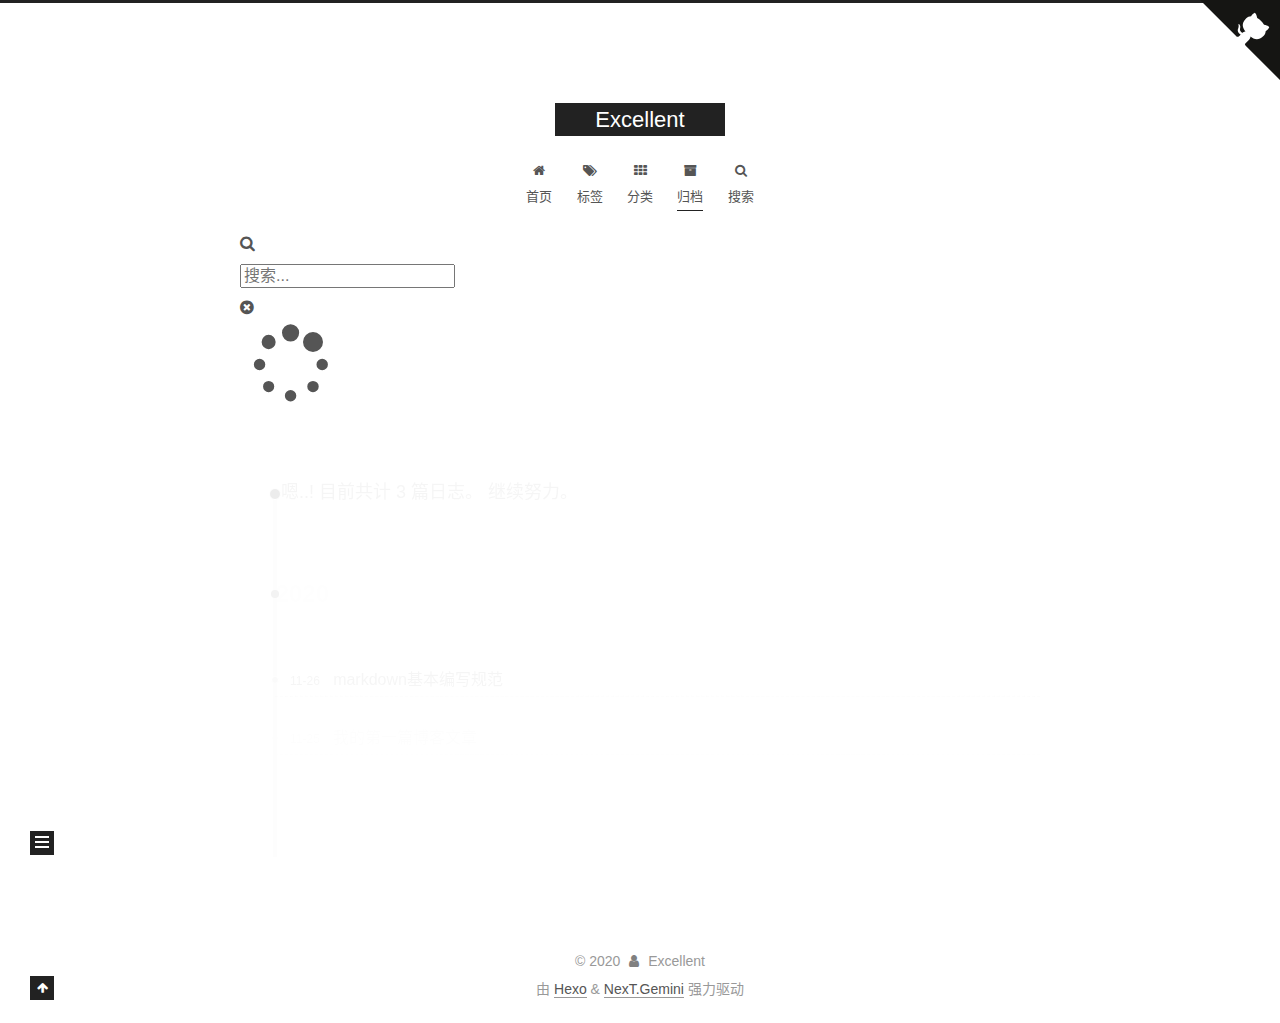
==== commit e9457be4: "Site updated: 2020-11-26 22:38:07" ====
--- a/archives/index.html
+++ b/archives/index.html
@@ -1,5 +1,5 @@
 <!DOCTYPE html>
-<html lang="zh-Hans">
+<html lang="zh-CN">
 <head>
   <meta charset="UTF-8">
 <meta name="viewport" content="width=device-width, initial-scale=1, maximum-scale=2">
@@ -17,18 +17,20 @@
 
 <script id="hexo-configurations">
     var NexT = window.NexT || {};
-    var CONFIG = {"hostname":"example.com","root":"/","scheme":"Muse","version":"7.8.0","exturl":false,"sidebar":{"position":"left","display":"post","padding":18,"offset":12,"onmobile":false},"copycode":{"enable":false,"show_result":false,"style":null},"back2top":{"enable":true,"sidebar":false,"scrollpercent":false},"bookmark":{"enable":false,"color":"#222","save":"auto"},"fancybox":false,"mediumzoom":false,"lazyload":false,"pangu":false,"comments":{"style":"tabs","active":null,"storage":true,"lazyload":false,"nav":null},"algolia":{"hits":{"per_page":10},"labels":{"input_placeholder":"Search for Posts","hits_empty":"We didn't find any results for the search: ${query}","hits_stats":"${hits} results found in ${time} ms"}},"localsearch":{"enable":false,"trigger":"auto","top_n_per_article":1,"unescape":false,"preload":false},"motion":{"enable":true,"async":false,"transition":{"post_block":"fadeIn","post_header":"slideDownIn","post_body":"slideDownIn","coll_header":"slideLeftIn","sidebar":"slideUpIn"}}};
+    var CONFIG = {"hostname":"excellent.com","root":"/","scheme":"Gemini","version":"7.8.0","exturl":false,"sidebar":{"position":"left","display":"post","padding":18,"offset":12,"onmobile":false},"copycode":{"enable":false,"show_result":false,"style":null},"back2top":{"enable":true,"sidebar":false,"scrollpercent":false},"bookmark":{"enable":false,"color":"#222","save":"auto"},"fancybox":false,"mediumzoom":false,"lazyload":false,"pangu":false,"comments":{"style":"tabs","active":null,"storage":true,"lazyload":false,"nav":null},"algolia":{"hits":{"per_page":10},"labels":{"input_placeholder":"Search for Posts","hits_empty":"We didn't find any results for the search: ${query}","hits_stats":"${hits} results found in ${time} ms"}},"localsearch":{"enable":true,"trigger":"auto","top_n_per_article":1,"unescape":false,"preload":false},"motion":{"enable":true,"async":false,"transition":{"post_block":"fadeIn","post_header":"slideDownIn","post_body":"slideDownIn","coll_header":"slideLeftIn","sidebar":"slideUpIn"}},"path":"search.xml"};
   </script>
 
-  <meta property="og:type" content="website">
-<meta property="og:title" content="Hexo">
-<meta property="og:url" content="http://example.com/archives/index.html">
-<meta property="og:site_name" content="Hexo">
-<meta property="og:locale">
-<meta property="article:author" content="John Doe">
+  <meta name="description" content="Fighting!!!">
+<meta property="og:type" content="website">
+<meta property="og:title" content="Excellent">
+<meta property="og:url" content="http://excellent.com/archives/index.html">
+<meta property="og:site_name" content="Excellent">
+<meta property="og:description" content="Fighting!!!">
+<meta property="og:locale" content="zh_CN">
+<meta property="article:author" content="Excellent">
 <meta name="twitter:card" content="summary">
 
-<link rel="canonical" href="http://example.com/archives/">
+<link rel="canonical" href="http://excellent.com/archives/">
 
 
 <script id="page-configurations">
@@ -37,11 +39,11 @@
     sidebar: "",
     isHome : false,
     isPost : false,
-    lang   : 'zh-Hans'
+    lang   : 'zh-CN'
   };
 </script>
 
-  <title>الأرشيف | Hexo</title>
+  <title>归档 | Excellent</title>
   
 
 
@@ -77,11 +79,12 @@
 <body itemscope itemtype="http://schema.org/WebPage">
   <div class="container use-motion">
     <div class="headband"></div>
+    <a target="_blank" rel="noopener" href="https://github.com/ExcellentCSDN" class="github-corner" aria-label="View source on GitHub"><svg width="80" height="80" viewBox="0 0 250 250" style="fill:#151513; color:#fff; position: absolute; top: 0; border: 0; right: 0;" aria-hidden="true"><path d="M0,0 L115,115 L130,115 L142,142 L250,250 L250,0 Z"></path><path d="M128.3,109.0 C113.8,99.7 119.0,89.6 119.0,89.6 C122.0,82.7 120.5,78.6 120.5,78.6 C119.2,72.0 123.4,76.3 123.4,76.3 C127.3,80.9 125.5,87.3 125.5,87.3 C122.9,97.6 130.6,101.9 134.4,103.2" fill="currentColor" style="transform-origin: 130px 106px;" class="octo-arm"></path><path d="M115.0,115.0 C114.9,115.1 118.7,116.5 119.8,115.4 L133.7,101.6 C136.9,99.2 139.9,98.4 142.2,98.6 C133.8,88.0 127.5,74.4 143.8,58.0 C148.5,53.4 154.0,51.2 159.7,51.0 C160.3,49.4 163.2,43.6 171.4,40.1 C171.4,40.1 176.1,42.5 178.8,56.2 C183.1,58.6 187.2,61.8 190.9,65.4 C194.5,69.0 197.7,73.2 200.1,77.6 C213.8,80.2 216.3,84.9 216.3,84.9 C212.7,93.1 206.9,96.0 205.4,96.6 C205.1,102.4 203.0,107.8 198.3,112.5 C181.9,128.9 168.3,122.5 157.7,114.1 C157.9,116.9 156.7,120.9 152.7,124.9 L141.0,136.5 C139.8,137.7 141.6,141.9 141.8,141.8 Z" fill="currentColor" class="octo-body"></path></svg></a><style>.github-corner:hover .octo-arm{animation:octocat-wave 560ms ease-in-out}@keyframes octocat-wave{0%,100%{transform:rotate(0)}20%,60%{transform:rotate(-25deg)}40%,80%{transform:rotate(10deg)}}@media (max-width:500px){.github-corner:hover .octo-arm{animation:none}.github-corner .octo-arm{animation:octocat-wave 560ms ease-in-out}}</style>
 
     <header class="header" itemscope itemtype="http://schema.org/WPHeader">
       <div class="header-inner"><div class="site-brand-container">
   <div class="site-nav-toggle">
-    <div class="toggle" aria-label="تشغيل شريط التصفح">
+    <div class="toggle" aria-label="切换导航栏">
       <span class="toggle-line toggle-line-first"></span>
       <span class="toggle-line toggle-line-middle"></span>
       <span class="toggle-line toggle-line-last"></span>
@@ -92,13 +95,14 @@
 
     <a href="/" class="brand" rel="start">
       <span class="logo-line-before"><i></i></span>
-      <h1 class="site-title">Hexo</h1>
+      <h1 class="site-title">Excellent</h1>
       <span class="logo-line-after"><i></i></span>
     </a>
   </div>
 
   <div class="site-nav-right">
     <div class="toggle popup-trigger">
+        <i class="fa fa-search fa-fw fa-lg"></i>
     </div>
   </div>
 </div>
@@ -110,19 +114,56 @@
   <ul id="menu" class="menu">
         <li class="menu-item menu-item-home">
 
-    <a href="/" rel="section"><i class="fa fa-fw fa-home"></i>Home</a>
+    <a href="/" rel="section"><i class="fa fa-fw fa-home"></i>首页</a>
+
+  </li>
+        <li class="menu-item menu-item-tags">
+
+    <a href="/tags/" rel="section"><i class="fa fa-fw fa-tags"></i>标签</a>
+
+  </li>
+        <li class="menu-item menu-item-categories">
+
+    <a href="/categories/" rel="section"><i class="fa fa-fw fa-th"></i>分类</a>
 
   </li>
         <li class="menu-item menu-item-archives">
 
-    <a href="/archives/" rel="section"><i class="fa fa-fw fa-archive"></i>الأرشيفات</a>
+    <a href="/archives/" rel="section"><i class="fa fa-fw fa-archive"></i>归档</a>
 
   </li>
+      <li class="menu-item menu-item-search">
+        <a role="button" class="popup-trigger"><i class="fa fa-search fa-fw"></i>搜索
+        </a>
+      </li>
   </ul>
 </nav>
 
 
 
+  <div class="search-pop-overlay">
+    <div class="popup search-popup">
+        <div class="search-header">
+  <span class="search-icon">
+    <i class="fa fa-search"></i>
+  </span>
+  <div class="search-input-container">
+    <input autocomplete="off" autocapitalize="off"
+           placeholder="搜索..." spellcheck="false"
+           type="search" class="search-input">
+  </div>
+  <span class="popup-btn-close">
+    <i class="fa fa-times-circle"></i>
+  </span>
+</div>
+<div id="search-result">
+  <div id="no-result">
+    <i class="fa fa-spinner fa-pulse fa-5x fa-fw"></i>
+  </div>
+</div>
+
+    </div>
+  </div>
 
 </div>
     </header>
@@ -148,13 +189,33 @@
   <div class="post-block">
     <div class="posts-collapse">
       <div class="collection-title">
-        <span class="collection-header">هِم..! 2 مقالاً بالمُجمل. واصل الكتابة.</span>
+        <span class="collection-header">嗯..! 目前共计 3 篇日志。 继续努力。</span>
       </div>
 
       
     <div class="collection-year">
       <span class="collection-header">2020</span>
     </div>
+
+  <article itemscope itemtype="http://schema.org/Article">
+    <header class="post-header">
+
+      <div class="post-meta">
+        <time itemprop="dateCreated"
+              datetime="2020-11-26T15:55:13+08:00"
+              content="2020-11-26">
+          11-26
+        </time>
+      </div>
+
+      <div class="post-title">
+          <a class="post-title-link" href="/2020/11/26/markdown%E5%9F%BA%E6%9C%AC%E7%BC%96%E5%86%99%E8%A7%84%E8%8C%83/" itemprop="url">
+            <span itemprop="name">markdown基本编写规范</span>
+          </a>
+      </div>
+
+    </header>
+  </article>
 
   <article itemscope itemtype="http://schema.org/Article">
     <header class="post-header">
@@ -246,10 +307,10 @@
 
       <ul class="sidebar-nav motion-element">
         <li class="sidebar-nav-toc">
-          المحتويات
+          文章目录
         </li>
         <li class="sidebar-nav-overview">
-          عام
+          站点概览
         </li>
       </ul>
 
@@ -260,20 +321,33 @@
 
       <div class="site-overview-wrap sidebar-panel">
         <div class="site-author motion-element" itemprop="author" itemscope itemtype="http://schema.org/Person">
-  <p class="site-author-name" itemprop="name">John Doe</p>
-  <div class="site-description" itemprop="description"></div>
+    <img class="site-author-image" itemprop="image" alt="Excellent"
+      src="/images/%E5%A4%B4%E5%83%8F.jpg">
+  <p class="site-author-name" itemprop="name">Excellent</p>
+  <div class="site-description" itemprop="description">Fighting!!!</div>
 </div>
 <div class="site-state-wrap motion-element">
   <nav class="site-state">
       <div class="site-state-item site-state-posts">
           <a href="/archives/">
         
-          <span class="site-state-item-count">2</span>
-          <span class="site-state-item-name">المقالات</span>
+          <span class="site-state-item-count">3</span>
+          <span class="site-state-item-name">日志</span>
         </a>
       </div>
+      <div class="site-state-item site-state-categories">
+            <a href="/categories/">
+          
+        <span class="site-state-item-count">1</span>
+        <span class="site-state-item-name">分类</span></a>
+      </div>
   </nav>
 </div>
+  <div class="links-of-author motion-element">
+      <span class="links-of-author-item">
+        <a href="https://github.com/ExcellentCSDN" title="GitHub → https:&#x2F;&#x2F;github.com&#x2F;ExcellentCSDN" rel="noopener" target="_blank"><i class="fa fa-fw fa-github"></i>GitHub</a>
+      </span>
+  </div>
 
 
 
@@ -300,9 +374,9 @@
   <span class="with-love">
     <i class="fa fa-user"></i>
   </span>
-  <span class="author" itemprop="copyrightHolder">John Doe</span>
-</div>
-  <div class="powered-by">تطبيق الموقع <a href="https://hexo.io/" class="theme-link" rel="noopener" target="_blank">Hexo</a> & <a href="https://muse.theme-next.org/" class="theme-link" rel="noopener" target="_blank">NexT.Muse</a>
+  <span class="author" itemprop="copyrightHolder">Excellent</span>
+</div>
+  <div class="powered-by">由 <a href="https://hexo.io/" class="theme-link" rel="noopener" target="_blank">Hexo</a> & <a href="https://theme-next.org/" class="theme-link" rel="noopener" target="_blank">NexT.Gemini</a> 强力驱动
   </div>
 
         
@@ -328,7 +402,7 @@
 <script src="/js/motion.js"></script>
 
 
-<script src="/js/schemes/muse.js"></script>
+<script src="/js/schemes/pisces.js"></script>
 
 
 <script src="/js/next-boot.js"></script>
@@ -339,6 +413,10 @@
   
 
 
+
+
+  
+<script src="/js/local-search.js"></script>
 
 
 
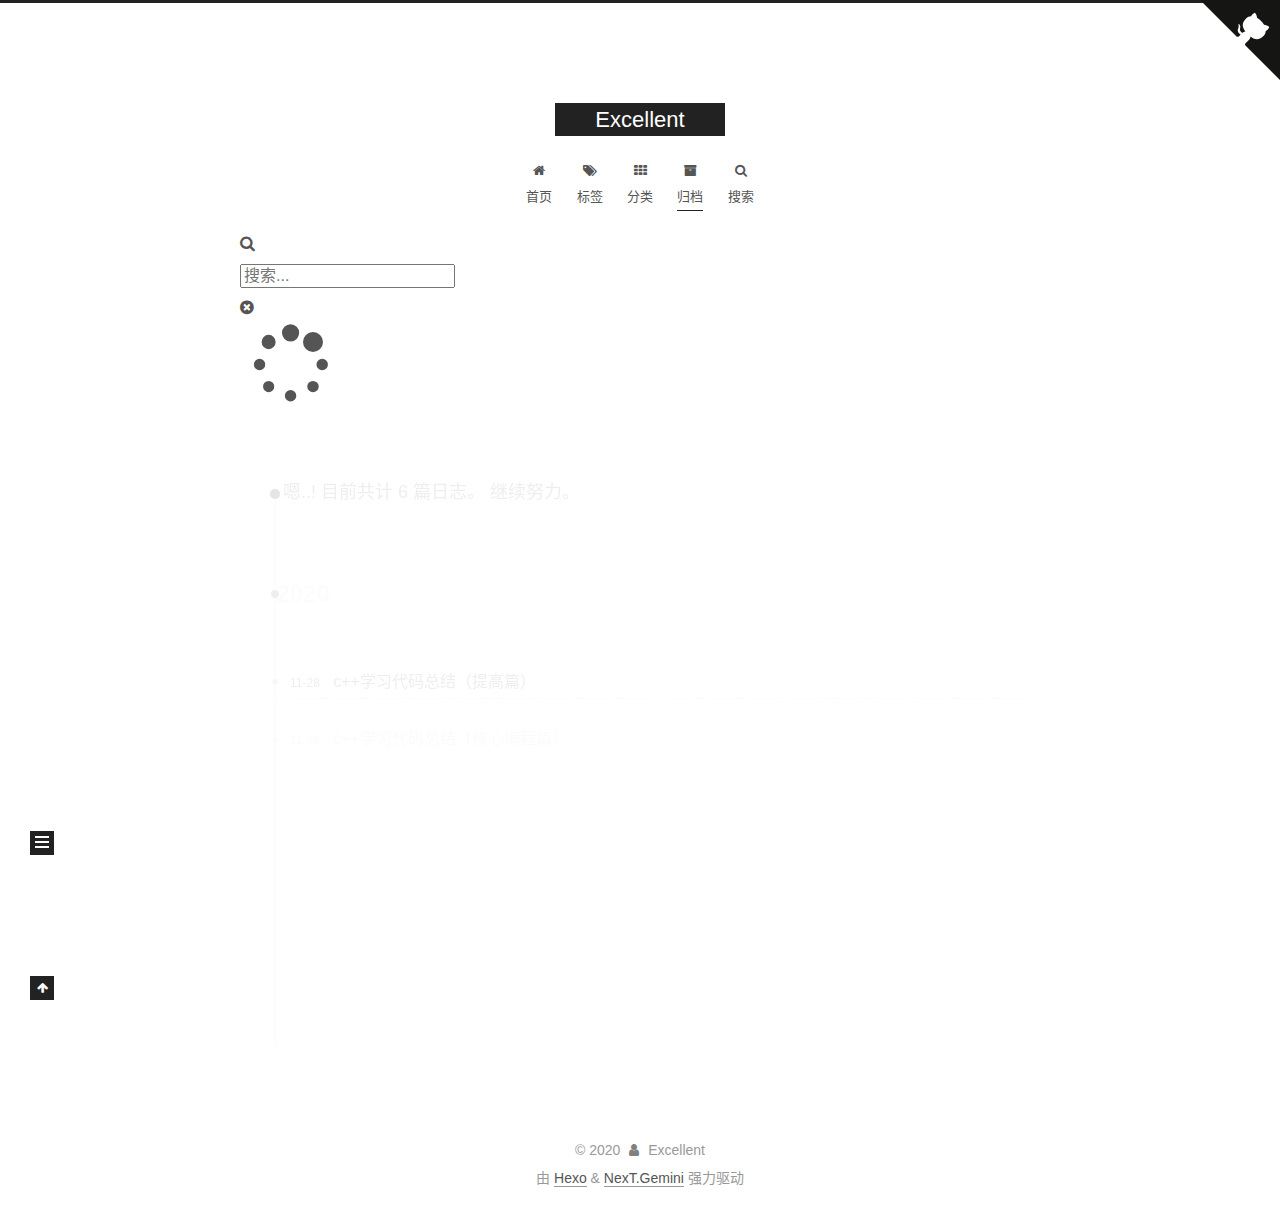
==== commit 0eb3e0c3: "Site updated: 2020-11-28 11:25:05" ====
--- a/archives/index.html
+++ b/archives/index.html
@@ -189,13 +189,73 @@
   <div class="post-block">
     <div class="posts-collapse">
       <div class="collection-title">
-        <span class="collection-header">嗯..! 目前共计 3 篇日志。 继续努力。</span>
+        <span class="collection-header">嗯..! 目前共计 6 篇日志。 继续努力。</span>
       </div>
 
       
     <div class="collection-year">
       <span class="collection-header">2020</span>
     </div>
+
+  <article itemscope itemtype="http://schema.org/Article">
+    <header class="post-header">
+
+      <div class="post-meta">
+        <time itemprop="dateCreated"
+              datetime="2020-11-28T11:17:06+08:00"
+              content="2020-11-28">
+          11-28
+        </time>
+      </div>
+
+      <div class="post-title">
+          <a class="post-title-link" href="/2020/11/28/c++%E5%AD%A6%E4%B9%A0%E4%BB%A3%E7%A0%81%E6%80%BB%E7%BB%93%EF%BC%88%E6%8F%90%E9%AB%98%E7%AF%87%EF%BC%89/" itemprop="url">
+            <span itemprop="name">c++学习代码总结（提高篇）</span>
+          </a>
+      </div>
+
+    </header>
+  </article>
+
+  <article itemscope itemtype="http://schema.org/Article">
+    <header class="post-header">
+
+      <div class="post-meta">
+        <time itemprop="dateCreated"
+              datetime="2020-11-28T11:07:36+08:00"
+              content="2020-11-28">
+          11-28
+        </time>
+      </div>
+
+      <div class="post-title">
+          <a class="post-title-link" href="/2020/11/28/c++%E5%AD%A6%E4%B9%A0%E4%BB%A3%E7%A0%81%E6%80%BB%E7%BB%93%EF%BC%88%E6%A0%B8%E5%BF%83%E7%BC%96%E7%A8%8B%E7%AF%87%EF%BC%89/" itemprop="url">
+            <span itemprop="name">c++学习代码总结（核心编程篇）</span>
+          </a>
+      </div>
+
+    </header>
+  </article>
+
+  <article itemscope itemtype="http://schema.org/Article">
+    <header class="post-header">
+
+      <div class="post-meta">
+        <time itemprop="dateCreated"
+              datetime="2020-11-28T10:29:58+08:00"
+              content="2020-11-28">
+          11-28
+        </time>
+      </div>
+
+      <div class="post-title">
+          <a class="post-title-link" href="/2020/11/28/c++%E5%AD%A6%E4%B9%A0%E4%BB%A3%E7%A0%81%E6%80%BB%E7%BB%93%EF%BC%88%E5%9F%BA%E7%A1%80%E7%9F%A5%E8%AF%86%E7%AF%87%EF%BC%89/" itemprop="url">
+            <span itemprop="name">c++学习代码总结（基础知识篇）</span>
+          </a>
+      </div>
+
+    </header>
+  </article>
 
   <article itemscope itemtype="http://schema.org/Article">
     <header class="post-header">
@@ -331,14 +391,14 @@
       <div class="site-state-item site-state-posts">
           <a href="/archives/">
         
-          <span class="site-state-item-count">3</span>
+          <span class="site-state-item-count">6</span>
           <span class="site-state-item-name">日志</span>
         </a>
       </div>
       <div class="site-state-item site-state-categories">
             <a href="/categories/">
           
-        <span class="site-state-item-count">1</span>
+        <span class="site-state-item-count">2</span>
         <span class="site-state-item-name">分类</span></a>
       </div>
   </nav>
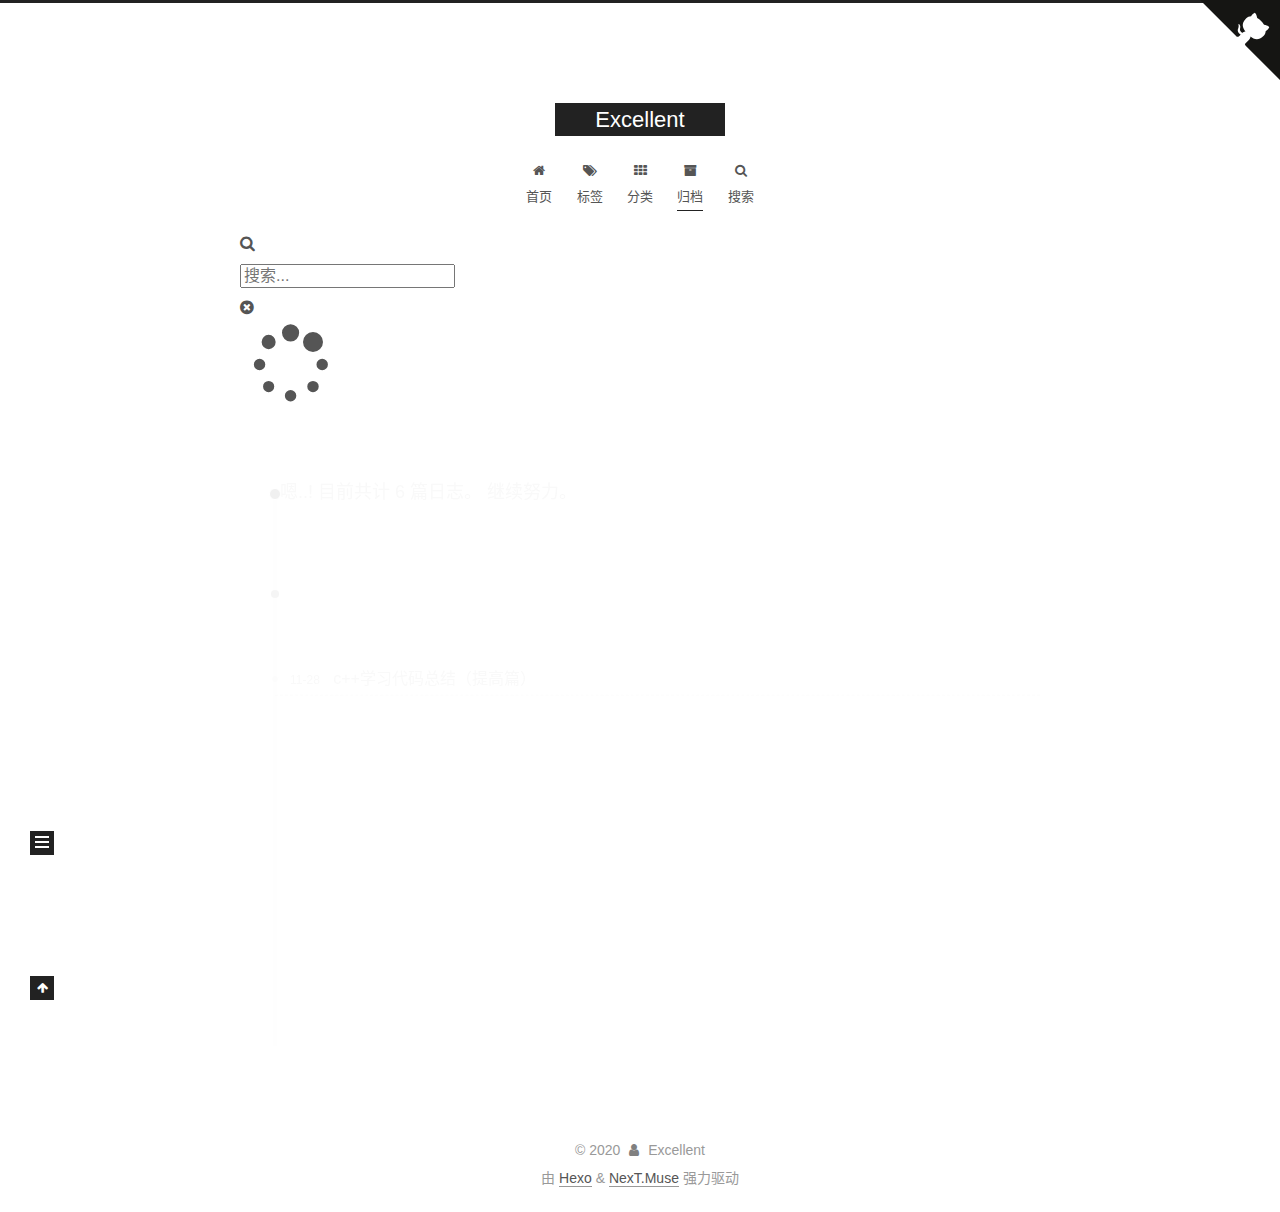
==== commit c8c881fd: "Site updated: 2020-11-28 11:29:58" ====
--- a/archives/index.html
+++ b/archives/index.html
@@ -17,7 +17,7 @@
 
 <script id="hexo-configurations">
     var NexT = window.NexT || {};
-    var CONFIG = {"hostname":"excellent.com","root":"/","scheme":"Gemini","version":"7.8.0","exturl":false,"sidebar":{"position":"left","display":"post","padding":18,"offset":12,"onmobile":false},"copycode":{"enable":false,"show_result":false,"style":null},"back2top":{"enable":true,"sidebar":false,"scrollpercent":false},"bookmark":{"enable":false,"color":"#222","save":"auto"},"fancybox":false,"mediumzoom":false,"lazyload":false,"pangu":false,"comments":{"style":"tabs","active":null,"storage":true,"lazyload":false,"nav":null},"algolia":{"hits":{"per_page":10},"labels":{"input_placeholder":"Search for Posts","hits_empty":"We didn't find any results for the search: ${query}","hits_stats":"${hits} results found in ${time} ms"}},"localsearch":{"enable":true,"trigger":"auto","top_n_per_article":1,"unescape":false,"preload":false},"motion":{"enable":true,"async":false,"transition":{"post_block":"fadeIn","post_header":"slideDownIn","post_body":"slideDownIn","coll_header":"slideLeftIn","sidebar":"slideUpIn"}},"path":"search.xml"};
+    var CONFIG = {"hostname":"excellent.com","root":"/","scheme":"Muse","version":"7.8.0","exturl":false,"sidebar":{"position":"left","display":"post","padding":18,"offset":12,"onmobile":false},"copycode":{"enable":false,"show_result":false,"style":null},"back2top":{"enable":true,"sidebar":false,"scrollpercent":false},"bookmark":{"enable":false,"color":"#222","save":"auto"},"fancybox":false,"mediumzoom":false,"lazyload":false,"pangu":false,"comments":{"style":"tabs","active":null,"storage":true,"lazyload":false,"nav":null},"algolia":{"hits":{"per_page":10},"labels":{"input_placeholder":"Search for Posts","hits_empty":"We didn't find any results for the search: ${query}","hits_stats":"${hits} results found in ${time} ms"}},"localsearch":{"enable":true,"trigger":"auto","top_n_per_article":1,"unescape":false,"preload":false},"motion":{"enable":true,"async":false,"transition":{"post_block":"fadeIn","post_header":"slideDownIn","post_body":"slideDownIn","coll_header":"slideLeftIn","sidebar":"slideUpIn"}},"path":"search.xml"};
   </script>
 
   <meta name="description" content="Fighting!!!">
@@ -436,7 +436,7 @@
   </span>
   <span class="author" itemprop="copyrightHolder">Excellent</span>
 </div>
-  <div class="powered-by">由 <a href="https://hexo.io/" class="theme-link" rel="noopener" target="_blank">Hexo</a> & <a href="https://theme-next.org/" class="theme-link" rel="noopener" target="_blank">NexT.Gemini</a> 强力驱动
+  <div class="powered-by">由 <a href="https://hexo.io/" class="theme-link" rel="noopener" target="_blank">Hexo</a> & <a href="https://muse.theme-next.org/" class="theme-link" rel="noopener" target="_blank">NexT.Muse</a> 强力驱动
   </div>
 
         
@@ -462,7 +462,7 @@
 <script src="/js/motion.js"></script>
 
 
-<script src="/js/schemes/pisces.js"></script>
+<script src="/js/schemes/muse.js"></script>
 
 
 <script src="/js/next-boot.js"></script>
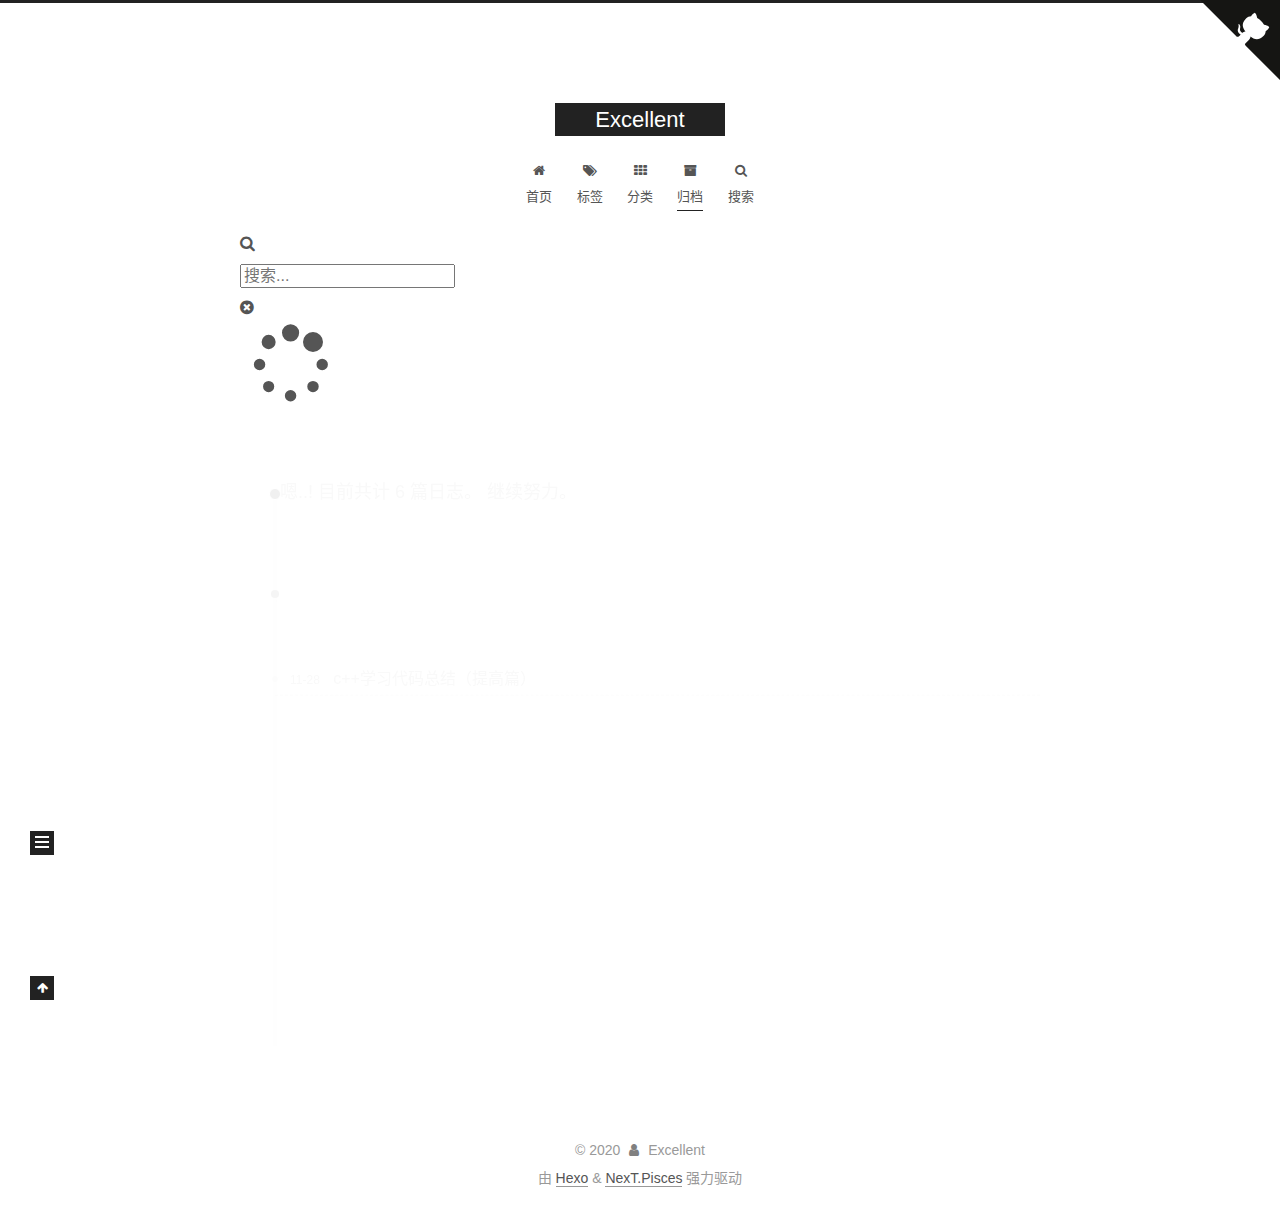
==== commit 5832552b: "Site updated: 2020-11-28 16:51:01" ====
--- a/archives/index.html
+++ b/archives/index.html
@@ -17,7 +17,7 @@
 
 <script id="hexo-configurations">
     var NexT = window.NexT || {};
-    var CONFIG = {"hostname":"excellent.com","root":"/","scheme":"Muse","version":"7.8.0","exturl":false,"sidebar":{"position":"left","display":"post","padding":18,"offset":12,"onmobile":false},"copycode":{"enable":false,"show_result":false,"style":null},"back2top":{"enable":true,"sidebar":false,"scrollpercent":false},"bookmark":{"enable":false,"color":"#222","save":"auto"},"fancybox":false,"mediumzoom":false,"lazyload":false,"pangu":false,"comments":{"style":"tabs","active":null,"storage":true,"lazyload":false,"nav":null},"algolia":{"hits":{"per_page":10},"labels":{"input_placeholder":"Search for Posts","hits_empty":"We didn't find any results for the search: ${query}","hits_stats":"${hits} results found in ${time} ms"}},"localsearch":{"enable":true,"trigger":"auto","top_n_per_article":1,"unescape":false,"preload":false},"motion":{"enable":true,"async":false,"transition":{"post_block":"fadeIn","post_header":"slideDownIn","post_body":"slideDownIn","coll_header":"slideLeftIn","sidebar":"slideUpIn"}},"path":"search.xml"};
+    var CONFIG = {"hostname":"excellent.com","root":"/","scheme":"Pisces","version":"7.8.0","exturl":false,"sidebar":{"position":"left","display":"post","padding":18,"offset":12,"onmobile":false},"copycode":{"enable":false,"show_result":false,"style":null},"back2top":{"enable":true,"sidebar":false,"scrollpercent":false},"bookmark":{"enable":false,"color":"#222","save":"auto"},"fancybox":false,"mediumzoom":false,"lazyload":false,"pangu":false,"comments":{"style":"tabs","active":null,"storage":true,"lazyload":false,"nav":null},"algolia":{"hits":{"per_page":10},"labels":{"input_placeholder":"Search for Posts","hits_empty":"We didn't find any results for the search: ${query}","hits_stats":"${hits} results found in ${time} ms"}},"localsearch":{"enable":true,"trigger":"auto","top_n_per_article":1,"unescape":false,"preload":false},"motion":{"enable":true,"async":false,"transition":{"post_block":"fadeIn","post_header":"slideDownIn","post_body":"slideDownIn","coll_header":"slideLeftIn","sidebar":"slideUpIn"}},"path":"search.xml"};
   </script>
 
   <meta name="description" content="Fighting!!!">
@@ -382,7 +382,7 @@
       <div class="site-overview-wrap sidebar-panel">
         <div class="site-author motion-element" itemprop="author" itemscope itemtype="http://schema.org/Person">
     <img class="site-author-image" itemprop="image" alt="Excellent"
-      src="/images/%E5%A4%B4%E5%83%8F.jpg">
+      src="/images/touxiang.jpg">
   <p class="site-author-name" itemprop="name">Excellent</p>
   <div class="site-description" itemprop="description">Fighting!!!</div>
 </div>
@@ -436,7 +436,7 @@
   </span>
   <span class="author" itemprop="copyrightHolder">Excellent</span>
 </div>
-  <div class="powered-by">由 <a href="https://hexo.io/" class="theme-link" rel="noopener" target="_blank">Hexo</a> & <a href="https://muse.theme-next.org/" class="theme-link" rel="noopener" target="_blank">NexT.Muse</a> 强力驱动
+  <div class="powered-by">由 <a href="https://hexo.io/" class="theme-link" rel="noopener" target="_blank">Hexo</a> & <a href="https://pisces.theme-next.org/" class="theme-link" rel="noopener" target="_blank">NexT.Pisces</a> 强力驱动
   </div>
 
         
@@ -462,7 +462,7 @@
 <script src="/js/motion.js"></script>
 
 
-<script src="/js/schemes/muse.js"></script>
+<script src="/js/schemes/pisces.js"></script>
 
 
 <script src="/js/next-boot.js"></script>
